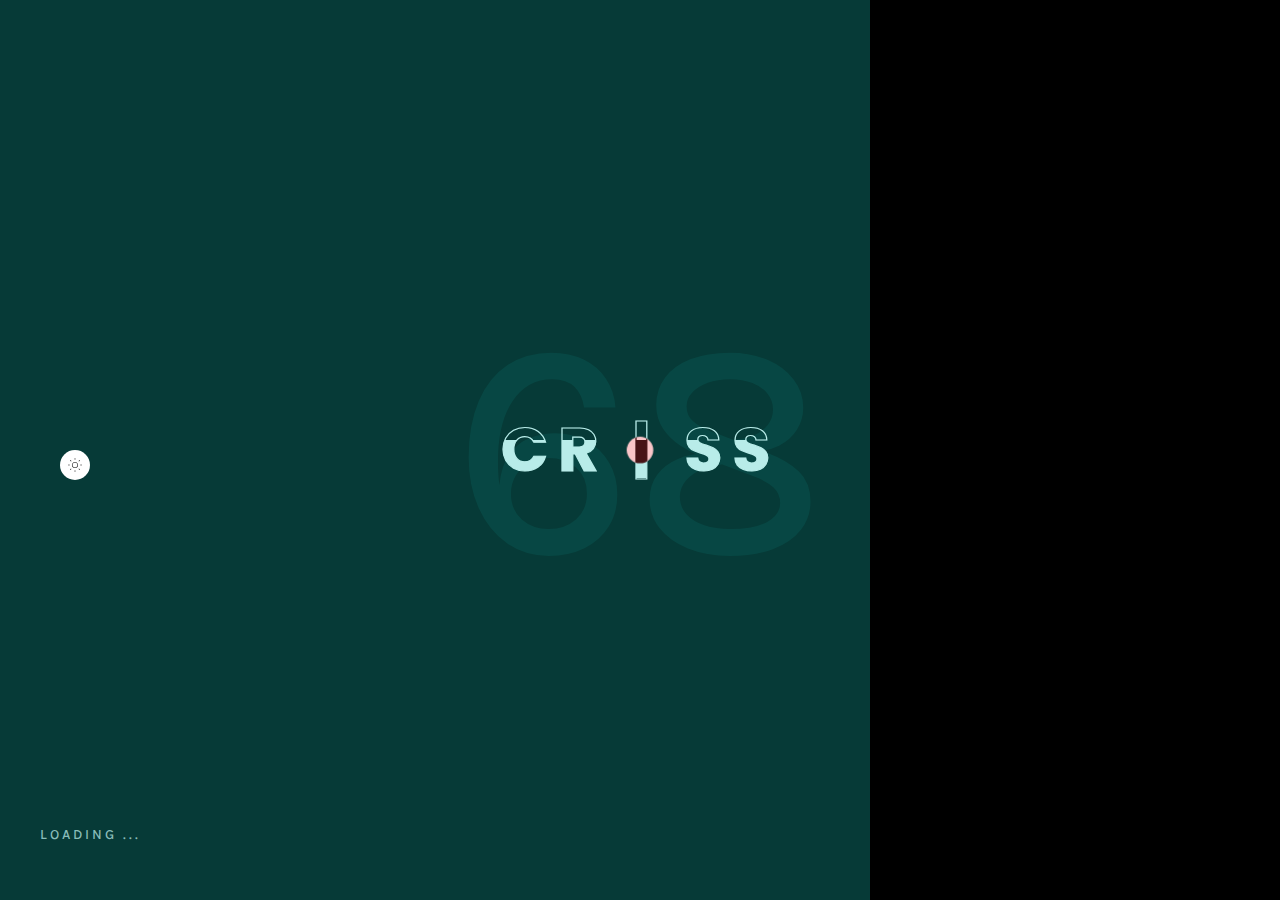
==== index.html @ e2c07a39 "Update index.html" ====
<!DOCTYPE html>
<html lang="en-US">

<head>
    <!-- Required meta tags -->
    <meta charset="utf-8" />
    <meta name="viewport" content="width=device-width, initial-scale=1, shrink-to-fit=no" />
    <meta name="descrption" content="Stagecast Script" />
    <meta name="keyword" content="" />

    <!--  Title -->
    <title>CR | Stagecast Script</title>

    <!-- Font Google -->
    <link rel="preload"
        href="https://fonts.googleapis.com/css2?family=Karla:wght@400;500&family=Poppins:wght@400;500;600;700&display=swap"
        as="style" onload="this.onload=null;this.rel='stylesheet'">
    <noscript>
        <link
            href="https://fonts.googleapis.com/css2?family=Karla:wght@400;500&family=Poppins:wght@400;500;600;700&display=swap"
            rel="stylesheet">
    </noscript>

    <link rel="preload" href="assets/img/services/layout.svg" as="image">

    <link rel="shortcut icon" href="assets/img/favicon.ico" type="image/x-icon" />
    <link rel="icon" href="assets/img/favicon.ico" type="image/x-icon" />

    <!-- custom styles (optional) -->
    <link href="assets/css/plugins.css" rel="stylesheet" />
    <link href="assets/css/style.css" rel="stylesheet" />
</head>

<!--classic-menu-->

<body class="v-dark dsn-effect-scroll dsn-cursor-effect dsn-ajax">


    <!-- ========== Loading Page ========== -->
    <div class="preloader">
        <span class="percent v-middle">0</span>
        <span class="loading-text text-uppercase">Loading ...</span>
        <div class="preloader-bar">
            <div class="preloader-progress"></div>
        </div>
        <h1 class="title v-middle">
            <span class="letter-stroke">CR | SS</span>
            <span class="text-fill">CR | SS</span>
        </h1>
    </div>
    <!-- ========== End Loading Page ========== -->


    <main class="main-root">

        <!-- ========== side box left ========== -->
        <div class="side-bar-full">
            <div class="side-box-left ">
                <div class="side-menu border-left border-right p-relative h-100 d-flex justify-content-center">
                    <div class="page-active">
                        <h2 class="text-uppercase">Home</h2>
                    </div>
                </div>
            </div>
            <div class="side-box-right text-stroke border-right text-uppercase">
                <div class="text-inner over-hidden">
                    <div class="text-stroke-box">
                        <div class="text-stroke-inner">stagecast script</div>
                    </div>
                </div>
            </div>
        </div>
        <!-- ========== End side box left ========== -->


        <div id="dsn-scrollbar">
            <div class=" inner-content">
                <div class="wrapper ">

                    <!-- ========== Service Section ========== -->
                    <section class="services dsn-container p-relative section-margin " data-dsn-title="Home">
                        <div class="section-title">
                            <span class="tag-heading p-10 mb-15 background-section heading-color">How to install</span>
                            <h2 class="heading-h2">Installation Instructions</h2>
                        </div>
                        <div class="d-grid grid-md-2 grid-lg-3 dsn-isotope grid" data-dsn-item=".service-item">
                            <div class="service-item">
                                <div class="service-item-inner background-section style-box">
                                    <div class="icon">
                                        <img src="assets/img/services/developing.svg" alt="">
                                    </div>
                                    <div class="content-box">
                                        <h4 class="title-block mt-20">Step 1</h4>
                                        <p class="description mt-20">Install <a class="steplink" target="_blank" href="https://chrome.google.com/webstore/detail/resource-override/pkoacgokdfckfpndoffpifphamojphii">Resource Override Extension</a></p>
                                    </div>
                                </div>
                            </div>
                            <div class="service-item">
                                <div class="service-item-inner background-section style-box">
                                    <div class="icon">
                                        <img src="assets/img/services/mobile.svg" alt="">
                                    </div>
                                    <div class="content-box">
                                        <h4 class="title-block mt-20">Step 2</h4>
                                        <p class="description mt-20">Download <a class="steplink" target="_blank" href="https://carriosko.github.io/Slovensko/ROrules.json">ROrules.json</a><br>
                                        - Right Click<br>
                                        - Save As...</p>
                                    </div>
                                </div>
                            </div>
                            <div class="service-item">
                                <div class="service-item-inner background-section style-box">
                                    <div class="icon">
                                        <img src="assets/img/services/business.svg" alt="">
                                    </div>
                                    <div class="content-box">
                                        <h4 class="title-block mt-20">Step 3</h4>
                                        <p class="description mt-20">Open <a class="steplink" target="_blank" href="chrome-extension://pkoacgokdfckfpndoffpifphamojphii/src/ui/devtoolstab.html">Resurce Override Menu</a><br>
        - Right click<br>
        - Copy link address<br>
        - Open new tab in browser<br>
        - Paste copied link and press Enter<br>
                                        </p>
                                    </div>
                                </div>
                            </div>
                            <div class="service-item">
                                <div class="service-item-inner background-section style-box">
                                    <div class="icon">
                                        <img src="assets/img/services/customize.svg" alt="">
                                    </div>
                                    <div class="content-box">
                                        <h4 class="title-block mt-20">Step 4</h4>
                                        <p class="description mt-20">On the Resource Override page click on Options, in the top right corner, then on Load Rules
                                        </p>
                                    </div>
                                </div>
                            </div>
                            <div class="service-item">
                                <div class="service-item-inner background-section style-box">
                                    <div class="icon">
                                        <img src="assets/img/services/development.svg" alt="">
                                    </div>
                                    <div class="content-box">
                                        <h4 class="title-block mt-20">Step 5</h4>
                                        <p class="description mt-20">Select the downloaded <a href="#">ROrules.json</a> file
                                        </p>
                                    </div>
                                </div>
                            </div>
                            <div class="service-item">
                                <div class="service-item-inner background-section style-box">
                                    <div class="icon">
                                        <img src="assets/img/services/creative.svg" alt="">
                                    </div>
                                    <div class="content-box">
                                        <h4 class="title-block mt-20">Step 6</h4>
                                        <p class="description mt-20">Refresh the <a class="steplink" target="_blank" href="https://join.stagecast.io/?code=4495">Quiz Page</a> and play the game. Script sets enough points for you to get the prize
                                        </p>
                                    </div>
                                </div>
                            </div>
                            <div class="service-item">
                                <div class="service-item-inner background-section style-box">
                                    <div class="icon">
                                        <img src="assets/img/services/developing.svg" alt="">
                                    </div>
                                    <div class="content-box">
                                        <h4 class="title-block mt-20">Step 7</h4>
                                        <p class="description mt-20">Check every gameday for updated ROrules file (step 2) and repeat steps 2-6
                                        </p>
                                    </div>
                                </div>
                            </div>
                            <div class="service-item">
                                <div class="service-item-inner background-section style-box">
                                    <div class="icon">
                                        <img src="assets/img/vision.svg" alt="">
                                    </div>
                                    <div class="content-box">
                                        <h4 class="title-block mt-20">Games</h4>
                                        <p class="description mt-20"><a class="steplink" href="./Leaderboard/index.html" target="_blank">Leaderboard</a><br>
                                            2024-05-01 Speed Quiz<br>
                                            2024-05-02 Memorize the Pattern<br>
                                            2024-05-03 Whack a Mole<br>
                                            2024-05-04 Speed Quiz<br>
                                            2024-05-05 Memorize the Pattern<br>
                                            2024-05-07 Whack a Mole<br>
                                            2024-05-08 Speed Quiz<br>
                                            2024-05-09 - Memorize the Pattern<br>
                                            2024-05-10 - Whack a Mole<br>
                                            2024-05-11 - Speed Quiz<br>
                                            2024-05-12 - Memorize the Pattern<br>
                                            2024-05-14 - Whack a Mole<br>
                                            2024-05-15 - Speed Quiz<br>
                                            2024-05-16 - Memorize the Pattern<br>
                                            2024-05-17 - Whack a Mole<br>
                                            2024-05-18 - Speed Quiz<br>
                                            2024-05-19 - Memorize the Pattern<br>
                                            <!--
                                            2023-10-10 Speed Quiz<br>
                                            2023-10-11 Memorize the Pattern<br>
                                            2023-10-12 Whack a Mole<br>
                                            2023-10-13 Speed Quiz<br>
                                            2023-10-14 Memorize the Pattern<br>
                                            2023-10-15 Speed Quiz<br>
                                            2023-10-19 Whack a Mole<br>
                                            2023-10-20 Speed Quiz<br>
                                            2023-10-23 Memorize the Pattern<br>
                                            2023-10-26 Speed Quiz<br>
                                            2023-11-03 Whack a Mole<br>
                                            2023-11-11 Whack a Mole<br>
                                            2023-11-19 Speed Quiz<br>
                                            --->
                                            <!--
                                            2023-05-03 Memorize the Pattern<br>
                                            2023-05-04 Whack a Mole<br>
                                            2023-05-05 Speed Quiz<br>
                                            2023-05-06 Memorize the Pattern<br>
                                            2023-05-08 Whack a Mole<br>
                                            2023-05-09 Speed Quiz<br>
                                            2023-05-10 Memorize the Pattern<br>
                                            2023-05-11 Whack a Mole<br>
                                            2023-05-12 Speed Quiz<br>
                                            2023-05-13 Memorize the Pattern<br>
                                            2023-05-14 Whack a Mole<br>
                                            2023-05-16 Speed Quiz<br>
                                            2023-05-19 Whack a Mole<br>
                                            2023-05-20 Speed Quiz<br>
                                            2023-05-21 Memorize the Pattern<br>
                                            2023-05-22 Speed Quiz<br>
                                            --->
                                            <!--
                                            2022-09-29 Speed Quiz
                                            2022-09-30 Simon Says<br>
                                            2022-10-01 Whack a Mole<br>
                                            2022-10-02 Simon Says<br>
                                            2022-10-03 Whack a Mole<br>
                                            2022-10-04 Speed Quiz<br>
                                            2022-10-07<br>
                                            2022-10-08<br>
                                            2022-10-09<br>
                                            2022-10-10<br>
                                            2022-10-13<br>
                                            2022-10-14 Speed Quiz<br>
                                            2022-10-15<br>
                                            2022-10-16<br>
                                            --->
                                        </p>
                                    </div>
                                </div>
                            </div>
                        </div>
                    </section>
                    <!-- ========== End Service Section ========== -->



                    <!-- ========== Footer ========== -->
                    <footer class="footer border-top background-section">
                        <div class="dsn-container">
                            <div class="d-grid grid-sm-2">
                                <div class="footer-item">
                                    <a href="" class="logo-footer m-auto">
                                        <img src="assets/img/logo.png" alt="" class="logo-dark cover-bg-img">
                                        <img src="assets/img/logo-dark.png" alt="" class="logo-light cover-bg-img">
                                    </a>
                                </div>
                            </div>

                            <div class="footer-bottom d-grid grid-md-2 border-top pt-30 mt-30">
                                <div class="footer-item order-md-2">
                                    <div class="nav-footer text-right">
                                        <ul>
                                            <li class="d-inline-block over-hidden">
                                                <a class="link-hover" data-dsn="parallax" href="#">Home</a>
                                            </li>
                                            <li class="d-inline-block over-hidden">
                                                <a class="link-hover" data-dsn="parallax" href="https://github.com/Carriosko/Slovensko">Contact</a>
                                            </li>
                                        </ul>
                                    </div>
                                </div>

                                <div class="footer-item">
                                    <div class="copyright">
                                        <div class="copright-text over-hidden">
                                            © 2023 <a class="link-hover" data-hover-text="CR" href="#" target="_blank">CR</a>
                                        </div>
                                    </div>
                                </div>
                            </div>
                        </div>
                    </footer>
                    <!-- ========== End Footer ========== -->
                </div>
            </div>

        </div>

    </main>


    <!-- ========== Cursor Page ========== -->
    <div class="cursor">

        <div class="cursor-helper">
            <span class="cursor-drag">Drag</span>
            <span class="cursor-view">View</span>
            <span class="cursor-open"><i class="fas fa-plus"></i></span>
            <span class="cursor-close">Close</span>
            <span class="cursor-play">play</span>
            <span class="cursor-next"><i class="fas fa-chevron-right"></i></span>
            <span class="cursor-prev"><i class="fas fa-chevron-left"></i></span>
        </div>

    </div>
    <!-- ========== End Cursor Page ========== -->



    <!-- ========== Light & Dark Options ========== -->
    <div class="day-night">
        <div class="night active" data-dsn-theme="dark">
            <svg width="48" height="48" viewBox="0 0 48 48">
                <rect x="12.3" y="23.5" width="2.6" height="1"></rect>
                <rect x="16.1" y="15.3" transform="matrix(0.7071 -0.7071 0.7071 0.7071 -6.8871 16.5732)" width="1"
                    height="2.6"></rect>
                <rect x="23.5" y="12.3" width="1" height="2.6"></rect>
                <rect x="30.1" y="16.1" transform="matrix(0.7071 -0.7071 0.7071 0.7071 -2.5145 27.0538)" width="2.6"
                    height="1"></rect>
                <rect x="33.1" y="23.5" width="2.6" height="1"></rect>
                <rect x="30.9" y="30.1" transform="matrix(0.7071 -0.7071 0.7071 0.7071 -12.9952 31.4264)" width="1"
                    height="2.6"></rect>
                <rect x="23.5" y="33.1" width="1" height="2.6"></rect>
                <rect x="15.3" y="30.9" transform="matrix(0.7071 -0.7071 0.7071 0.7071 -17.3677 20.9457)" width="2.6"
                    height="1"></rect>
                <path
                    d="M24,18.7c-2.9,0-5.3,2.4-5.3,5.3s2.4,5.3,5.3,5.3s5.3-2.4,5.3-5.3S26.9,18.7,24,18.7z M24,28.3c-2.4,0-4.3-1.9-4.3-4.3s1.9-4.3,4.3-4.3s4.3,1.9,4.3,4.3S26.4,28.3,24,28.3z">
                </path>
            </svg>
        </div>
        <div class="moon" data-dsn-theme="night">
            <svg width="48" height="48" viewBox="0 0 48 48">
                <path
                    d="M24,33.9c-5.4,0-9.9-4.4-9.9-9.9c0-4.3,2.7-8,6.8-9.4l0.8-0.3l-0.1,0.9c-0.2,0.6-0.2,1.3-0.2,1.9c0,5.2,4.3,9.5,9.5,9.5c0.6,0,1.3-0.1,1.9-0.2l0.8-0.2L33.3,27C32,31.1,28.3,33.9,24,33.9z M20.4,15.9c-3.2,1.4-5.3,4.5-5.3,8.1c0,4.9,4,8.9,8.9,8.9c3.6,0,6.7-2.1,8.1-5.3c-0.4,0-0.8,0.1-1.3,0.1c-5.8,0-10.5-4.7-10.5-10.5C20.4,16.7,20.4,16.3,20.4,15.9z">
                </path>
            </svg>
        </div>
    </div>
    <!-- ========== End Light & Dark Options ========== -->

    <!-- ========== Scroll Right Page To Top Page ========== -->
    <div class="scroll-to-top">
        <img src="assets/img/scroll_top.svg" alt="">
        <div class="box-number v-middle">
            <span>0%</span>
        </div>
    </div>
    <!-- ========== End Scroll Right Page To Top Page ========== -->

    <!-- ========== paginate-right-page ========== -->
    <div class="dsn-paginate-right-page"></div>

    <!-- Optional JavaScript -->
    <script src="assets/js/jquery-3.1.1.min.js"></script>
    <script src="assets/js/plugins.min.js"></script>
    <script src="assets/js/dsn-grid.min.js"></script>
    <script src="assets/js/custom.js"></script>

</body>

</html>
---- assets/css/plugins.css ----
/*-----------------------------------------------------------------------------------

	Template Name: 
	Template URI: 
	Description: 
	Author: design_grid
	Author URI:
	Version: 1.0

-----------------------------------------------------------------------------------*/

/* ----------------------------------------------------------------
			[ All Css Plugins & Helper Classes File ]
-----------------------------------------------------------------*/

/* == bootstrap == */
@import url("plugins/bootstrap-grid.min.css");

/* == fontawesome == */
@import url("plugins/fontawesome-all.min.css");


/* == Swiper == */
@import url("plugins/swiper.min.css");


/* == justifiedGallery == */
@import url("plugins/justifiedGallery.min.css");

/* == magnific popup == */
@import url("plugins/magnific-popup.min.css");

/* == magnific popup == */
@import url("plugins/youtubepopup.min.css");

/* == Helper Class == */
@import url("global.min.css");

/* == twentytwenty == */
@import url("plugins/twentytwenty.min.css");

@import url("plugins/jquery.animatedheadline.css");
---- assets/css/style.css ----
@charset "UTF-8";
/*-----------------------------------------------------------

  Template Name: Grida - Ajax Portfolio Showcase HTML Template
  Template URI: http://theme.dsngrid.com/grida
  Description: Grida Ajax Portfolio Showcase HTML Template
  Author: design_grid
  Author URI: https://themeforest.net/user/design_grid
  Version: 1.0.0

-------------------------------------------------------------*/
/*-----------------------------------------------------------

    1.  Variables
    2.  Mixins
      - Mixins Master
      - Utilities
    3.  Normalize
    4.  Helpers
    5. Typography
      - Copy
	  - Headings
	6. Core
    7. Navigation
      - Links
      - Menus
	  - Next & Previous
    8. Content
      - pages
      - Comments
      - Archives
      - Footer
    9.Forms
      - Button
      - Fields
    10.Blocks
    11.Media
      - captions
    12.Version Light

-------------------------------------------------------------*/
:root, :root .v-light, :root .v-light-head {
  --bg-color: #fff;
  --assistant-color: #f1f1f1;
  --theme-color: #14bfb5;
  --font-color: #0009;
  --heading-color: #000;
  --border-color: #cccccc;
  --smooth-color: #141414;
  --reverse-color: #141414;
  --reverse-heading-color: #fff;
}

:root .v-dark, :root .v-dark-head {
  --bg-color: #000;
  --assistant-color: #080808;
  --theme-color: #14bfb5;
  --font-color: #bbb;
  --heading-color: #fff;
  --border-color: #ffffff14;
  --smooth-color: #f9f9f9;
  --reverse-color: #f9f9f9;
  --reverse-heading-color: #000;
}

@media only screen and (max-width: 991px) {
  .v-dark-head-mobile {
    --bg-color: #000;
    --assistant-color: #101010;
    --theme-color: #14bfb5;
    --font-color: #bbb;
    --heading-color: #fff;
    --border-color: rgba(255, 255, 255, 0.07);
    --smooth-color: #f9f9f9;
    --reverse-color: #f9f9f9;
    --reverse-heading-color: #000;
    color: var(--font-color);
  }
}
:root {
  --body-font: "Karla", sans-serif;
  --heading-font: "Poppins", sans-serif;
  --font-code: Menlo, monaco, Consolas, Lucida Console, monospace;
  --font-pre: "Courier 10 Pitch", Courier, monospace;
  --mod-color: #fff;
  --font-size-base: 16px;
  --font-size-h1: 40px;
  --font-size-h2: 35px;
  --font-size-h3: 30px;
  --font-size-h4: 25px;
  --font-size-h5: 22px;
  --font-size-h6: 16px;
  --menu-size: 12px;
  --line-height-base: 1.4;
  --line-height-content: 1.6;
  --font-weight-heading: 700;
  --font-weight-body: 500;
  --margin-padding: 120px;
  --margin-padding-mobile: 80px;
  --box-padding: 80px;
  --box-padding-mobile: 50px;
  --smooth-width: 4px;
  --s-box-left-social: 150px;
  --s-box-left-menu: 100px;
  --s-box-left: calc(var(--s-box-left-social) + var(--s-box-left-menu));
  --s-box-right: 150px;
  --s-box-full: calc(var(--s-box-left-social) + var(--s-box-left-menu) + var(--s-box-right));
}

/* -------------------------------------------------------
                   Core
-------------------------------------------------------- */
html {
  font-size: var(--font-size-base);
}

body {
  background-color: var(--bg-color);
  color: var(--font-color);
  line-height: var(--line-height-base);
  font-family: var(--body-font);
  font-weight: var(--font-weight-body);
  margin: 0;
  text-rendering: optimizeLegibility;
  transition: 100ms;
  transition-property: background-color, color;
}

body, .main-root {
  background-color: var(--bg-color);
  color: var(--font-color);
}

.wrapper {
  position: relative;
  background-color: var(--bg-color);
}

.main-root > .side-bar-full {
  display: none;
  pointer-events: none;
}
body:not(.v-dark) .main-root > .side-bar-full {
  background-color: #FFFFFF30;
}
@media only screen and (min-width: 992px) {
  body .main-root > .side-bar-full {
    position: fixed;
    width: var(--s-box-full);
    height: 100vh;
    left: 0;
    top: 0;
    display: inherit;
    z-index: 10;
  }
  body .main-root > .side-bar-full > * {
    position: absolute;
    height: 100%;
  }
  body .main-root > .side-bar-full .side-box-left {
    width: var(--s-box-left);
    z-index: 1;
  }
  body .main-root > .side-bar-full .side-box-left .side-menu {
    width: var(--s-box-left-menu);
    margin-left: var(--s-box-left-social);
    text-align: center;
  }
  body .main-root > .side-bar-full .side-box-right {
    position: relative;
    width: var(--s-box-right);
    left: var(--s-box-left);
    z-index: 2;
  }
  body .main-root > .side-bar-full .page-active {
    padding-top: 22px;
    height: auto;
    justify-self: center;
  }
  body .main-root > .side-bar-full .page-active h2 {
    writing-mode: vertical-lr;
    transform: rotate(180deg);
    letter-spacing: 5px;
    font-size: var(--font-size-base);
  }
}

@media only screen and (min-width: 992px) {
  body .inner-content {
    width: calc(100% - var(--s-box-full));
    margin-left: auto;
  }
}

.text-stroke-box {
  display: none;
}
@media only screen and (min-width: 992px) {
  body .text-stroke-box {
    position: absolute;
    top: 0;
    height: 100%;
    overflow: hidden;
    width: var(--s-box-right);
    left: calc(var(--s-box-right) * -1);
    white-space: nowrap;
    display: inherit;
  }
}
.text-stroke-box .text-stroke-inner {
  font-size: 100px;
  writing-mode: vertical-lr;
  transform: rotate(180deg);
  pointer-events: none;
  opacity: 0.25;
  will-change: transform;
}
.text-stroke-box .text-stroke-inner.dsn-animate {
  transform: translateY(-100%) rotate(180deg);
  animation: marquee 100s linear infinite;
}
@media only screen and (min-width: 992px) {
  body .side-box-right .text-stroke-box {
    left: 0;
  }
}

.full-bg {
  width: 100%;
  height: 100%;
  left: 0;
  top: 0;
  background-image: url(../img/page-next.svg);
  background-repeat: no-repeat;
  background-position: 150% 0;
}

.border-before {
  border-left: 2px solid var(--heading-color);
  padding-left: 20px;
}

@media only screen and (min-width: 768px) {
  .padding-block {
    padding-top: var(--box-padding);
    padding-bottom: var(--box-padding);
  }
}
@media only screen and (max-width: 767px) {
  .padding-block {
    padding-top: var(--box-padding-mobile);
    padding-bottom: var(--box-padding-mobile);
  }
}

@media only screen and (min-width: 992px) {
  .has-box-mod {
    padding-right: 25px;
    padding-left: 25px;
    display: inline-block;
    line-height: 1.1;
  }
}
.has-box-mod .title,
.has-box-mod .title-block,
.has-box-mod .heading-h2 {
  line-height: 1.1;
}
.has-box-mod.move-circle {
  transform: none !important;
}
.has-box-mod.move-circle .icon-circle {
  top: auto;
  bottom: 0;
  height: 70%;
  mix-blend-mode: exclusion;
  background-color: var(--mod-color);
  z-index: 1;
  transition: width 1s cubic-bezier(0.68, -0.55, 0.265, 1.55);
}
.dsn-ajax-effect .has-box-mod.move-circle .icon-circle {
  width: 0;
}

.ah-words-wrapper b {
  font-weight: inherit;
}

.shap-linear {
  position: relative;
  background: repeating-linear-gradient(45deg, var(--border-color), var(--border-color) 1px, var(--bg-color) 2px, var(--bg-color) 10px);
  height: 40px;
}
@media only screen and (max-width: 991px) {
  .shap-linear {
    display: none;
  }
}

.circle-top {
  top: -10vw;
  right: 50px;
  width: 30vw;
  height: 30vw;
  z-index: -1;
  pointer-events: none;
}
.circle-top, .circle-top:after {
  position: absolute;
  border: 1px solid var(--border-color);
  border-radius: 50%;
}
.circle-top:after {
  content: "";
  top: 50%;
  left: 50%;
  width: 15vw;
  height: 15vw;
  transform: translate(-50%, -50%);
}

.inner-content:after, .inner-content:before {
  content: "";
  display: block;
  height: 0.1px;
}

@media only screen and (min-width: 992px) {
  body .full-width .dsn-container {
    padding-left: calc(var(--s-box-full) + 50px);
  }
}

@keyframes marquee {
  0% {
    transform: translateY(-100%) rotate(180deg);
  }
  100% {
    transform: translateY(10%) rotate(180deg);
  }
}
.p-fixed.has-parallax-header {
  left: 0;
  top: 0;
  right: 0;
  bottom: 0;
}

.left-bar {
  width: var(--s-box-full);
  left: 0;
}
@media only screen and (max-width: 991px) {
  .left-bar {
    display: none;
  }
}

@media only screen and (min-width: 992px) {
  .dsn-isotope.grid.d-grid.grid-lg-3 > *:nth-of-type(2) {
    margin-top: 50px;
  }
  .dsn-isotope.grid.d-grid.grid-lg-3 > *:nth-of-type(3) {
    margin-top: 110px;
  }
  .dsn-isotope.grid.d-grid.grid-lg-2 > *:nth-of-type(2) {
    margin-top: 80px;
  }
}
@media only screen and (min-width: 768px) {
  .dsn-isotope.grid.d-grid.grid-md-3 > *:nth-of-type(2) {
    margin-top: 50px;
  }
  .dsn-isotope.grid.d-grid.grid-md-3 > *:nth-of-type(3) {
    margin-top: 110px;
  }
  .dsn-isotope.grid.d-grid.grid-md-2 > *:nth-of-type(2) {
    margin-top: 80px;
  }
}

.dsn-paginate-right-page {
  position: fixed;
  right: 20px;
  mix-blend-mode: exclusion;
  z-index: 100;
}
.dsn-paginate-right-page,
.dsn-paginate-right-page .dsn-link-paginate:before {
  top: 50%;
  transform: translateY(-50%);
}
.dsn-paginate-right-page .dsn-link-paginate {
  position: relative;
  cursor: pointer;
  padding-right: 20px;
  display: flex;
  font-size: 13px;
  letter-spacing: 2px;
  height: 20px;
  line-height: 20px;
  margin-top: 5px;
}
.dsn-paginate-right-page .dsn-link-paginate .whitespace {
  display: none;
}
.dsn-paginate-right-page .dsn-link-paginate .dsn-word-wrapper {
  width: 0;
  height: 0;
}
.dsn-paginate-right-page .dsn-link-paginate .dsn-word-wrapper:not(.whitespace):not(:last-of-type) {
  margin-right: 5px;
}
.dsn-paginate-right-page .dsn-link-paginate:before {
  content: "";
  position: absolute;
  width: 10px;
  height: 10px;
  right: 0;
  background-color: #fff;
  z-index: -1;
  border-radius: 50%;
}
.dsn-paginate-right-page .dsn-link-paginate .dsn-word-wrapper {
  overflow: hidden;
  will-change: transform;
}
.dsn-paginate-right-page .dsn-link-paginate .dsn-chars-wrapper {
  opacity: 0;
  visibility: hidden;
  will-change: transform;
  transform: translateY(50%) rotate(15deg) scale(0.8);
  transform-origin: top left;
  transition: transform 0.4s cubic-bezier(0.68, -0.55, 0.265, 1.55), opacity 0.3s cubic-bezier(0.68, -0.55, 0.265, 1.55), visibility 0.3s;
  transition-delay: calc(30ms * var(--char-dsn-index) + 1ms);
}
.dsn-paginate-right-page .dsn-link-paginate:hover .dsn-word-wrapper {
  width: auto;
  height: auto;
}
.dsn-paginate-right-page .dsn-link-paginate:hover .dsn-chars-wrapper {
  opacity: 1;
  visibility: visible;
  transform: translateY(0) rotate(0deg) scale(1);
}

.dsn-stories.dsn-stories-model {
  position: fixed;
  width: calc(100% - var(--s-box-full));
  background-color: var(--assistant-color);
  border-top: 2px solid var(--theme-color);
  transform: translateY(100%);
  opacity: 0;
  visibility: hidden;
  overflow: hidden;
  bottom: 0;
  right: 0;
  display: flex;
  transition: 1s cubic-bezier(0.77, 0, 0.175, 1);
}
.dsn-stories.dsn-stories-model,
.dsn-stories.dsn-stories-model .dsn-stories-gallery {
  height: 150px;
}
.dsn-stories.dsn-stories-model .dsn-stories-gallery {
  width: 100px;
}
.dsn-stories.dsn-stories-model .dsn-stories-gallery a:not(:first-of-type) {
  pointer-events: none;
  z-index: -1;
}
.dsn-stories.dsn-stories-model .dsn-stories-gallery a {
  position: absolute;
  top: 0;
  left: 0;
  width: 100%;
  height: 100%;
  padding-left: 15px;
  padding-bottom: 15px;
  padding-top: 15px;
}
.dsn-stories.dsn-stories-model .dsn-stories-gallery a,
.dsn-stories.dsn-stories-model .dsn-stories-gallery a img {
  border-radius: 7px;
}
.dsn-stories.dsn-stories-model .dsn-stories-gallery:hover .heading-h2 .dsn-chars-wrapper, .dsn-stories.dsn-stories-model .dsn-stories-gallery:hover .title-block .dsn-chars-wrapper, .dsn-stories.dsn-stories-model .dsn-stories-gallery:hover .sm-title-block .dsn-chars-wrapper, .dsn-stories.dsn-stories-model .dsn-stories-gallery.dsn-active .heading-h2 .dsn-chars-wrapper, .dsn-stories.dsn-stories-model .dsn-stories-gallery.dsn-active .title-block .dsn-chars-wrapper, .dsn-stories.dsn-stories-model .dsn-stories-gallery.dsn-active .sm-title-block .dsn-chars-wrapper {
  opacity: 1;
  visibility: visible;
  transform: translateY(0) rotate(0deg) scale(1);
}
.dsn-stories.dsn-stories-model .heading-h2, .dsn-stories.dsn-stories-model .title-block, .dsn-stories.dsn-stories-model .sm-title-block {
  position: absolute;
  right: 100px;
  top: 50%;
  transform: translateY(-50%);
  line-height: 1;
}
.dsn-stories.dsn-stories-model .heading-h2 .dsn-word-wrapper, .dsn-stories.dsn-stories-model .title-block .dsn-word-wrapper, .dsn-stories.dsn-stories-model .sm-title-block .dsn-word-wrapper {
  overflow: hidden;
  will-change: transform;
}
.dsn-stories.dsn-stories-model .heading-h2 .dsn-chars-wrapper, .dsn-stories.dsn-stories-model .title-block .dsn-chars-wrapper, .dsn-stories.dsn-stories-model .sm-title-block .dsn-chars-wrapper {
  opacity: 0;
  visibility: hidden;
  will-change: transform;
  transform: translateY(50%) rotate(15deg) scale(0.8);
  transform-origin: top left;
  transition: transform 0.4s cubic-bezier(0.68, -0.55, 0.265, 1.55), opacity 0.3s cubic-bezier(0.68, -0.55, 0.265, 1.55), visibility 0.3s;
  transition-delay: calc(30ms * var(--char-dsn-index) + 1ms);
}
.dsn-stories.dsn-stories-model .close-story {
  position: fixed;
  width: 100%;
  height: 100%;
  top: 0;
  left: 0;
  cursor: pointer;
  background-color: var(--bg-color);
  opacity: 0.1;
}

.dsn-stories.gallery-portfolio .dsn-stories-gallery a {
  position: absolute;
  width: 100%;
  height: 100%;
  z-index: -1;
}
.dsn-stories.gallery-portfolio .dsn-stories-gallery a:first-of-type {
  z-index: 1;
}
.dsn-stories.gallery-portfolio .dsn-stories-gallery:hover .sm-title-block .dsn-chars-wrapper, .dsn-stories.gallery-portfolio .dsn-stories-gallery:hover .title-block .dsn-chars-wrapper, .dsn-stories.gallery-portfolio .dsn-stories-gallery.dsn-active .sm-title-block .dsn-chars-wrapper, .dsn-stories.gallery-portfolio .dsn-stories-gallery.dsn-active .title-block .dsn-chars-wrapper {
  opacity: 1;
  visibility: visible;
  transform: translateY(0) rotate(0deg) scale(1);
}
.dsn-stories.gallery-portfolio .dsn-stories-gallery:hover .sm-title-block .icon-circle, .dsn-stories.gallery-portfolio .dsn-stories-gallery:hover .title-block .icon-circle, .dsn-stories.gallery-portfolio .dsn-stories-gallery.dsn-active .sm-title-block .icon-circle, .dsn-stories.gallery-portfolio .dsn-stories-gallery.dsn-active .title-block .icon-circle {
  width: 100%;
}
.dsn-stories.gallery-portfolio .sm-title-block, .dsn-stories.gallery-portfolio .title-block {
  position: absolute;
  bottom: 30px;
  left: 10px;
  z-index: 2;
}
.dsn-stories.gallery-portfolio .sm-title-block .dsn-word-wrapper, .dsn-stories.gallery-portfolio .title-block .dsn-word-wrapper {
  overflow: hidden;
  will-change: transform;
}
.dsn-stories.gallery-portfolio .sm-title-block .dsn-chars-wrapper, .dsn-stories.gallery-portfolio .title-block .dsn-chars-wrapper {
  opacity: 0;
  visibility: hidden;
  will-change: transform;
  transform: translateY(50%) rotate(15deg) scale(0.8);
  transform-origin: top left;
  transition: transform 0.4s cubic-bezier(0.68, -0.55, 0.265, 1.55), opacity 0.3s cubic-bezier(0.68, -0.55, 0.265, 1.55), visibility 0.3s;
  transition-delay: calc(30ms * var(--char-dsn-index) + 1ms);
}
.dsn-stories.gallery-portfolio .sm-title-block .icon-circle, .dsn-stories.gallery-portfolio .title-block .icon-circle {
  width: 0;
  transition: width 1s;
}

.stories-btn {
  position: fixed;
  bottom: 35px;
  right: 20px;
  z-index: 12;
  mix-blend-mode: exclusion;
  color: #fff;
  transform: rotate(90deg);
  transform-origin: 100% 50%;
  transition: 1s cubic-bezier(0.77, 0, 0.175, 1) 0.3s;
  cursor: pointer;
}
@media only screen and (max-width: 575px) {
  .stories-btn {
    display: none;
  }
}
.stories-btn:after {
  content: "";
  position: absolute;
  right: -15px;
  top: 10px;
  width: 8px;
  height: 8px;
  border-radius: 50%;
  border: 2px solid #fff;
}

.dsn-show-stories .dsn-stories {
  opacity: 1;
  visibility: visible;
  transform: none;
}
@media only screen and (max-width: 991px) {
  .dsn-show-stories .dsn-stories {
    width: 100%;
  }
}
@media only screen and (max-width: 575px) {
  .dsn-show-stories .dsn-stories {
    display: none;
  }
}
.dsn-show-stories .stories-btn {
  transform: none;
  right: 35px;
}

.projects-list.work-hover .work-item .box-content {
  position: absolute;
  bottom: 15px;
  z-index: 1;
}
.projects-list.work-hover .work-item .box-content .sec-title .dsn-word-wrapper {
  overflow: hidden;
  will-change: transform;
}
.projects-list.work-hover .work-item .box-content .sec-title .dsn-chars-wrapper {
  opacity: 0;
  visibility: hidden;
  will-change: transform;
  transform: translateY(50%) rotate(15deg) scale(0.8);
  transform-origin: top left;
  transition: transform 0.4s cubic-bezier(0.68, -0.55, 0.265, 1.55), opacity 0.3s cubic-bezier(0.68, -0.55, 0.265, 1.55), visibility 0.3s;
  transition-delay: calc(30ms * var(--char-dsn-index) + 1ms);
}
.projects-list.work-hover .work-item .box-content .sec-title .icon-circle {
  width: 0;
  transition: width 0.5s;
}
.projects-list.work-hover .work-item:hover .sec-title .dsn-chars-wrapper {
  opacity: 1;
  visibility: visible;
  transform: translateY(0) rotate(0deg) scale(1);
}
.projects-list.work-hover .work-item:hover .sec-title .icon-circle {
  width: 100%;
}

.day-night {
  position: fixed;
  z-index: 99999;
  top: 50%;
  left: calc(var(--s-box-left-social) / 2 );
  width: 30px;
  height: 30px;
  cursor: pointer;
  transform: translateX(-50%);
}
.admin-bar .day-night {
  top: 74px;
}
@media screen and (min-width: 783px) {
  .admin-bar .day-night {
    top: 60px;
  }
}
@media only screen and (max-width: 991px) {
  .day-night {
    top: 30px;
    left: 200px;
  }
}
@media only screen and (max-width: 767px) {
  .day-night {
    top: 50px;
    left: 150px;
    display: none;
  }
}
.day-night .night,
.day-night .moon {
  position: absolute;
  top: 0;
  right: 0;
  bottom: 0;
  left: 0;
  width: 100%;
  height: 100%;
  pointer-events: none;
  transition: opacity 0.8s;
  border-radius: 100%;
  opacity: 0;
}
.day-night .night svg,
.day-night .moon svg {
  width: 100%;
  height: 100%;
}
.day-night .night {
  border: 1px solid rgba(255, 255, 255, 0.18);
  background-color: #fff;
  opacity: 1;
}
.day-night .night svg {
  fill: #000;
  width: 100%;
  height: 100%;
}
.day-night .moon {
  border: 1px solid rgba(255, 255, 255, 0.18);
  background-color: #000;
  opacity: 0;
}
.day-night .moon svg {
  transform: rotate(270deg);
  fill: #f0f0f0;
}
.v-light .day-night .night {
  opacity: 0;
}
.v-light .day-night .moon {
  opacity: 1;
}

input::placeholder,
textarea::placeholder,
.form-control::placeholder,
.form-box input::placeholder,
.form-box textarea::placeholder {
  color: var(--heading-color);
}

input[type=search]::-webkit-search-decoration {
  display: none;
}

.link-custom,
input[type=submit] {
  position: relative;
  padding: 12px 30px;
  letter-spacing: 2px;
  font-size: 14px;
  font-weight: 600;
  text-transform: uppercase;
  border: solid 1px var(--border-color);
  z-index: 2;
  cursor: pointer;
}
.link-custom.border-radius,
input[type=submit].border-radius {
  border-radius: 30px;
}
.link-custom.border-radius::before,
input[type=submit].border-radius::before {
  display: none;
}
.link-custom:not(.background-reverse),
input[type=submit]:not(.background-reverse) {
  color: var(--heading-color);
}
.link-custom:before,
input[type=submit]:before {
  content: "";
  position: absolute;
  width: 100%;
  height: 100%;
  left: 6px;
  top: 6px;
  transition: all 0.3s ease;
  border: solid 1px var(--border-color);
  z-index: -1;
}
.link-custom:hover::before,
input[type=submit]:hover::before {
  left: 0;
  top: 0;
}

.play-btn {
  width: 100px;
  height: 100px;
  line-height: 100px;
  border-radius: 50%;
  margin: auto;
  text-align: center;
  font-weight: 600;
}
@media only screen and (max-width: 767px) {
  .play-btn {
    width: 70px;
    height: 70px;
    line-height: 70px;
  }
}

.move-circle {
  position: relative;
}
@media only screen and (min-width: 992px) {
  .move-circle {
    background-color: transparent;
  }
}
.move-circle .icon-circle {
  position: absolute;
  left: 0;
  top: 0;
  width: 100%;
  height: 100%;
  border-radius: inherit;
  z-index: -1;
}
.move-circle.background-main .icon-circle {
  background-color: var(--bg-color);
}
.move-circle.background-section .icon-circle {
  background-color: var(--assistant-color);
}
.move-circle.background-theme .icon-circle {
  background-color: var(--theme-color);
}
.move-circle.border-circle {
  border: 1px solid var(--heading-color);
}

.btn-arrow {
  color: var(--heading-color);
  padding-bottom: 10px;
  border-bottom: 1px solid var(--border-color);
  font-size: 14px;
  letter-spacing: 2px;
  text-transform: uppercase;
  transition: padding 450ms ease-in-out;
}
.btn-arrow svg path {
  fill: var(--heading-color);
}
.btn-arrow:hover {
  padding-left: 10px;
  padding-right: 10px;
}

/*--------------------------------------------------------------
## Links
--------------------------------------------------------------*/
a {
  outline: 0;
  outline-style: none;
}
a:hover, a:active {
  outline: 0;
  text-decoration: none;
}

/*--------------------------------------------------------------
## Menus
--------------------------------------------------------------*/
.font-heading {
  font-family: var(--heading-font);
}

.text-transform-upper {
  text-transform: uppercase;
}

.site-header {
  position: fixed;
  top: 0;
  width: 100%;
  padding-top: 22px;
  padding-bottom: 22px;
  z-index: 10;
  pointer-events: none;
  transition-property: background-color, padding-top, padding-bottom, transform;
  transition-duration: 0.5s;
}
.site-header a {
  color: inherit;
}
.site-header .main-logo {
  color: var(--heading-color);
}
.site-header .main-logo .light-logo {
  display: inherit;
}
.site-header .main-logo .dark-logo {
  display: none;
}
body:not(.v-dark) .site-header .main-logo .light-logo {
  display: none;
}
body:not(.v-dark) .site-header .main-logo .dark-logo {
  display: inherit;
}
.admin-bar .site-header {
  top: 46px;
}
@media screen and (min-width: 783px) {
  .admin-bar .site-header {
    top: 32px;
  }
}
.site-header .menu-cover-title {
  position: absolute;
  top: 50%;
  left: -12px;
  font-size: 20vw;
  font-weight: 600;
  line-height: 1.15;
  transform: translateY(-50%);
  opacity: 0.05;
}
@media only screen and (max-width: 991px) {
  .site-header .menu-cover-title {
    left: 50%;
    transform: translate(-50%, -50%);
  }
}
.site-header .inner-header .main-logo {
  width: 96px;
  pointer-events: all;
}
.site-header .inner-header .main-logo img {
  height: auto;
}
.site-header .main-navigation {
  pointer-events: all;
}
.site-header .menu-icon {
  position: relative;
  top: -5px;
  cursor: pointer;
  pointer-events: all;
}
.site-header .menu-icon .icon-m .menu-icon-line {
  background-color: var(--theme-color);
  width: 23px;
  height: 2px;
  transition: transform 0.2s ease-Out;
}
.site-header .menu-icon .icon-m .menu-icon-line.icon-top {
  width: 5px;
}
.site-header .menu-icon .icon-m .menu-icon-line.icon-center {
  width: 14px;
}
.site-header .menu-icon .icon-m .menu-icon-line.icon-bottom {
  margin-top: 5px;
}
.site-header .menu-icon .icon-m .icon-circle {
  position: absolute;
  top: -5px;
  left: -8px;
  width: 46px;
  height: 46px;
  border: 1px solid rgba(255, 255, 255, 0.1);
  border-radius: 50%;
  display: none;
}
.site-header .menu-icon .icon-m:hover .icon-circle {
  display: inherit;
}
.site-header .menu-icon .text-menu {
  top: -4px;
  width: 45px;
  color: var(--heading-color);
  opacity: 0.9;
  font-size: 13px;
  font-weight: 600;
}
.site-header .menu-icon .text-menu > div {
  left: 0;
  top: 0;
}
.site-header .menu-icon .text-menu .text-button .dsn-word-wrapper {
  overflow: hidden;
  will-change: transform;
}
.site-header .menu-icon .text-menu .text-button .dsn-chars-wrapper {
  opacity: 0;
  visibility: hidden;
  will-change: transform;
  transform: translateY(50%) rotate(15deg) scale(0.8);
  transform-origin: top left;
  transition: transform 0.4s cubic-bezier(0.3, 0, 0.7, 1), opacity 0.3s cubic-bezier(0.3, 0, 0.7, 1), visibility 0.3s;
  transition-delay: calc(30ms * var(--char-dsn-index) + 1ms);
}
.site-header .menu-icon .text-menu .text-button .dsn-chars-wrapper {
  opacity: 1;
  visibility: visible;
  transform: translateY(0) rotate(0deg) scale(1);
}
.site-header .menu-icon .text-menu .text-open .dsn-word-wrapper,
.site-header .menu-icon .text-menu .text-close .dsn-word-wrapper {
  overflow: hidden;
  will-change: transform;
}
.site-header .menu-icon .text-menu .text-open .dsn-chars-wrapper,
.site-header .menu-icon .text-menu .text-close .dsn-chars-wrapper {
  opacity: 0;
  visibility: hidden;
  will-change: transform;
  transform: translateY(50%) rotate(15deg) scale(0.8);
  transform-origin: top left;
  transition: transform 0.4s cubic-bezier(0.3, 0, 0.7, 1), opacity 0.3s cubic-bezier(0.3, 0, 0.7, 1), visibility 0.3s;
  transition-delay: calc(30ms * var(--char-dsn-index) + 1ms);
}
.site-header .menu-icon.nav-active .text-menu {
  width: 50px;
}
.site-header .menu-icon:hover .icon-m .icon-top,
.site-header .menu-icon:hover .icon-m .icon-center {
  transform: translateY(6px);
}
.site-header .menu-icon:hover .icon-m .icon-bottom {
  transform: translateY(-5px);
}
.site-header .menu-icon:hover .text-menu .text-button .dsn-word-wrapper {
  overflow: hidden;
  will-change: transform;
}
.site-header .menu-icon:hover .text-menu .text-button .dsn-chars-wrapper {
  opacity: 0;
  visibility: hidden;
  will-change: transform;
  transform: translateY(50%) rotate(15deg) scale(0.8);
  transform-origin: top left;
  transition: transform 0.4s cubic-bezier(0.3, 0, 0.7, 1), opacity 0.3s cubic-bezier(0.3, 0, 0.7, 1), visibility 0.3s;
  transition-delay: calc(30ms * var(--char-dsn-index) + 1ms);
}
.site-header .menu-icon:hover:not(.nav-active) .text-menu .text-open .dsn-chars-wrapper {
  opacity: 1;
  visibility: visible;
  transform: translateY(0) rotate(0deg) scale(1);
}
.site-header .menu-icon:hover.nav-active .text-menu .text-close .dsn-chars-wrapper {
  opacity: 1;
  visibility: visible;
  transform: translateY(0) rotate(0deg) scale(1);
}
.site-header .container-content {
  width: 30%;
  opacity: 0;
  visibility: hidden;
}
@media only screen and (max-width: 991px) {
  .site-header .container-content {
    display: none;
  }
}
.site-header .container-content .nav-content:not(:first-of-type) {
  margin-top: 30px;
}
.site-header .container-content .nav-content p {
  color: var(--font-color);
}
.site-header .container-content .nav-content p:not(:last-of-type) {
  margin-bottom: 5px;
}
.site-header .container-content .nav-content p .link-hover {
  text-transform: uppercase;
}
.site-header .container-content .title-line,
.site-header .container-content p.title-line {
  color: var(--theme-color);
  font-size: 20px;
  font-weight: 600;
  margin-bottom: 10px;
}
.site-header .container-content .nav-social ul li {
  font-size: 14px;
  margin-right: 15px;
  padding-right: 5px;
}
.site-header .container-content .nav-social ul li, .site-header .container-content .nav-social ul li a {
  position: relative;
  color: var(--heading-color);
  display: inline-block;
  letter-spacing: 2px;
  font-family: var(--heading-font);
}
.site-header ul.extend-container {
  width: 100%;
  max-width: 100%;
}
@media only screen and (max-width: 991px) {
  .site-header ul.extend-container {
    align-items: center;
  }
}
.site-header .extend-container .main-navigation {
  height: 100vh;
  top: 0;
  left: 0;
  background-color: var(--bg-color);
  z-index: -1;
  transform: translateY(-100%);
  opacity: 0;
  visibility: visible;
}
.site-header .extend-container .main-navigation:after {
  position: absolute;
  content: "";
  width: 100%;
  height: 100%;
  top: 0;
  z-index: -1;
  opacity: 0.05;
  background-size: cover;
  background-repeat: no-repeat;
}
.site-header .extend-container .main-navigation ul.extend-container li {
  color: var(--heading-color);
  width: -webkit-max-content;
  width: max-content;
  margin-bottom: 10px;
  line-height: 1;
  font-family: var(--heading-font);
}
.site-header .extend-container .main-navigation ul.extend-container li.dsn-active, .site-header .extend-container .main-navigation ul.extend-container li:hover {
  color: var(--theme-color);
}
.site-header .extend-container .main-navigation ul.extend-container li.dsn-active .dsn-meta-menu, .site-header .extend-container .main-navigation ul.extend-container li:hover .dsn-meta-menu {
  color: var(--assistant-color);
}
.site-header .extend-container .main-navigation ul.extend-container li .dsn-back-menu {
  display: flex;
  align-items: center;
  margin-bottom: 20px;
  cursor: pointer;
}
.site-header .extend-container .main-navigation ul.extend-container li .dsn-back-menu img {
  width: 32px;
  transform: translateX(0);
}
.site-header .extend-container .main-navigation ul.extend-container li .dsn-back-menu .dsn-title-menu {
  font-size: 42px;
  margin-left: 5px;
}
@media only screen and (max-width: 767px) {
  .site-header .extend-container .main-navigation ul.extend-container li .dsn-back-menu .dsn-title-menu {
    font-size: 32px;
  }
}
@media only screen and (max-width: 575px) {
  .site-header .extend-container .main-navigation ul.extend-container li .dsn-back-menu .dsn-title-menu {
    font-size: 24px;
  }
}
.site-header .extend-container .main-navigation ul.extend-container li .dsn-back-menu img,
.site-header .extend-container .main-navigation ul.extend-container li .dsn-back-menu .dsn-title-menu {
  transition: 0.5s ease-in-out;
  transition-property: opacity, visibility, transform;
}
.site-header .extend-container .main-navigation ul.extend-container li .dsn-back-menu:hover img {
  transform: translateX(-22px);
  opacity: 0;
  visibility: hidden;
}
.site-header .extend-container .main-navigation ul.extend-container li .dsn-back-menu:hover .dsn-title-menu {
  transform: translateX(-40px);
}
.site-header .extend-container .main-navigation ul.extend-container li li {
  overflow: inherit;
  margin-bottom: 0;
}
.site-header .extend-container .main-navigation ul.extend-container li a {
  overflow: hidden;
  line-height: 1.2;
}
.site-header .extend-container .main-navigation ul.extend-container li a:after,
.site-header .extend-container .main-navigation ul.extend-container li a .dsn-meta-menu {
  position: absolute;
  display: inherit;
  width: -webkit-max-content;
  width: max-content;
}
.site-header .extend-container .main-navigation ul.extend-container li a .dsn-meta-menu {
  margin-left: 10px;
  font-size: 12px;
  letter-spacing: 2px;
  transform: translateY(25px);
}
@media only screen and (max-width: 991px) {
  .site-header .extend-container .main-navigation ul.extend-container li a .dsn-meta-menu {
    display: none;
  }
}
@media only screen and (min-width: 992px) {
  .site-header .extend-container .main-navigation ul.extend-container li.dsn-drop-down > a:after {
    content: "";
    background-image: url("../img/right.svg");
    background-size: 17px;
    height: 17px;
    width: 17px;
    background-repeat: no-repeat;
    opacity: 0;
    visibility: hidden;
    transition: 0.5s;
    transform: translate(0, 8px);
  }
  .site-header .extend-container .main-navigation ul.extend-container li.dsn-drop-down > a:hover:after {
    opacity: 1;
    visibility: visible;
    transform: translate(50%, 8px);
  }
}
.site-header .extend-container .main-navigation ul.extend-container > li {
  font-size: 42px;
}
@media only screen and (max-width: 991px) {
  .site-header .extend-container .main-navigation ul.extend-container > li {
    font-size: 32px;
  }
}
.site-header .extend-container .main-navigation ul.extend-container > li > a .dsn-title-menu {
  opacity: 0;
  visibility: hidden;
  transform: translateY(30px);
}
.site-header .extend-container .main-navigation ul.extend-container > li > a .dsn-meta-menu {
  opacity: 0;
  visibility: hidden;
}
.site-header .extend-container .main-navigation ul.extend-container > li ul {
  position: absolute;
  display: none;
  width: 100%;
  height: 100%;
  left: 0;
  top: 0;
  flex-direction: column;
  justify-content: center;
}
@media only screen and (max-width: 991px) {
  .site-header .extend-container .main-navigation ul.extend-container > li ul {
    align-items: center;
  }
}
.site-header .extend-container .main-navigation ul.extend-container > li ul li {
  font-size: 32px;
  line-height: 1;
}
.site-header .extend-container .main-navigation ul.extend-container > li ul li a {
  line-height: 1.5;
}
.site-header .extend-container .main-navigation ul.extend-container > li ul li a .dsn-meta-menu {
  transform: translateY(22px);
  margin-left: 10px;
}
@media only screen and (min-width: 992px) {
  .classic-menu:not(.dsn-line-style) .site-header .menu-icon {
    display: none;
  }
  .classic-menu:not(.dsn-line-style) .site-header .container-content {
    display: none;
  }
  .classic-menu:not(.dsn-line-style) .site-header > .extend-container {
    align-items: center;
  }
  .classic-menu:not(.dsn-line-style) .site-header > .extend-container .menu-cover-title {
    display: none;
  }
  .classic-menu:not(.dsn-line-style) .site-header .extend-container .main-navigation {
    position: inherit;
    display: block;
    margin-left: auto;
    height: auto;
    width: auto;
    top: unset;
    left: unset;
    background-color: transparent;
    z-index: 1;
    transform: none !important;
    opacity: 1 !important;
    visibility: visible !important;
  }
  .classic-menu:not(.dsn-line-style) .site-header .extend-container .main-navigation:after {
    display: none;
  }
  .classic-menu:not(.dsn-line-style) .site-header .extend-container .main-navigation ul.extend-container {
    display: block;
  }
  .classic-menu:not(.dsn-line-style) .site-header .extend-container .main-navigation ul.extend-container li .dsn-back-menu {
    display: none;
  }
  .classic-menu:not(.dsn-line-style) .site-header .extend-container .main-navigation ul.extend-container li a:after, .classic-menu:not(.dsn-line-style) .site-header .extend-container .main-navigation ul.extend-container li a .dsn-meta-menu {
    display: none;
  }
  .classic-menu:not(.dsn-line-style) .site-header .extend-container .main-navigation ul.extend-container li.dsn-drop-down > a:after {
    display: none;
  }
  .classic-menu:not(.dsn-line-style) .site-header .extend-container .main-navigation ul.extend-container > li {
    font-size: 14px;
    display: inline-block;
    margin-left: 30px;
    margin-bottom: 0;
    font-weight: 700;
    padding-bottom: 10px;
    padding-top: 10px;
  }
  .classic-menu:not(.dsn-line-style) .site-header .extend-container .main-navigation ul.extend-container > li:first-of-type {
    margin-left: 0;
  }
  .classic-menu:not(.dsn-line-style) .site-header .extend-container .main-navigation ul.extend-container > li > a .dsn-title-menu {
    opacity: 1 !important;
    visibility: visible !important;
    transform: none !important;
  }
  .classic-menu:not(.dsn-line-style) .site-header .extend-container .main-navigation ul.extend-container > li > a .dsn-meta-menu {
    display: none;
  }
  .classic-menu:not(.dsn-line-style) .site-header .extend-container .main-navigation ul.extend-container > li ul {
    position: absolute;
    display: block !important;
    min-width: 195px;
    width: inherit;
    height: auto;
    left: unset;
    top: unset;
    margin-top: 10px;
    padding: 10px;
    margin-left: -10px;
    background-color: var(--assistant-color);
    transition-property: transform, opacity, visibility;
    transition-duration: 0.8s;
    border-radius: 3px;
    opacity: 0;
    visibility: hidden;
    transform: translateY(35px);
    transition-timing-function: cubic-bezier(0.34, 1.56, 0.64, 1);
  }
  .classic-menu:not(.dsn-line-style) .site-header .extend-container .main-navigation ul.extend-container > li ul li {
    position: relative;
    width: 100%;
    padding: 7px 0;
    font-size: 13px;
    font-weight: 500;
  }
  .classic-menu:not(.dsn-line-style) .site-header .extend-container .main-navigation ul.extend-container > li ul li:not(:last-child) {
    border-bottom: 0.5px dotted var(--assistant-color);
  }
  .classic-menu:not(.dsn-line-style) .site-header .extend-container .main-navigation ul.extend-container > li ul li .dsn-meta-menu {
    display: none;
  }
  .classic-menu:not(.dsn-line-style) .site-header .extend-container .main-navigation ul.extend-container > li ul li:before {
    content: "";
    position: absolute;
    opacity: 0;
    left: -10px;
    top: 0;
    height: 100%;
    width: 1.5px;
    transition: 0.5s;
    background-color: var(--theme-color);
  }
  .classic-menu:not(.dsn-line-style) .site-header .extend-container .main-navigation ul.extend-container > li ul li.dsn-active, .classic-menu:not(.dsn-line-style) .site-header .extend-container .main-navigation ul.extend-container > li ul li:hover {
    color: var(--heading-color);
  }
  .classic-menu:not(.dsn-line-style) .site-header .extend-container .main-navigation ul.extend-container > li ul li.dsn-active:before, .classic-menu:not(.dsn-line-style) .site-header .extend-container .main-navigation ul.extend-container > li ul li:hover:before {
    opacity: 1;
    visibility: visible;
  }
  .classic-menu:not(.dsn-line-style) .site-header .extend-container .main-navigation ul.extend-container > li:hover ul, .classic-menu:not(.dsn-line-style) .site-header .extend-container .main-navigation ul.extend-container > li:focus {
    opacity: 1;
    transform: none;
    visibility: visible;
  }
  .classic-menu:not(.dsn-line-style) .site-header .extend-container .main-navigation ul.extend-container > li:last-child ul {
    right: -32px;
  }
}

.dsn-multi-lang {
  position: fixed;
  display: flex;
  max-width: 100px;
  top: 35px;
  right: 165px;
  z-index: 999;
}
.admin-bar .dsn-multi-lang {
  top: 81px;
}
@media screen and (min-width: 783px) {
  .admin-bar .dsn-multi-lang {
    top: 67px;
  }
}
.dsn-multi-lang .extend-container-lang .menu-item > a {
  position: relative;
  display: flex;
  align-items: center;
  width: 100%;
  height: 28px;
  cursor: pointer;
  padding: 6px 10px;
  background: var(--theme-color);
  transition: all 0.5s;
  border-radius: 12px;
  z-index: 2;
  color: var(--heading-color);
  font-size: 11px;
  text-transform: uppercase;
}
.dsn-multi-lang .extend-container-lang .menu-item > a:before {
  -webkit-clip-path: ellipse(10px 46% at 50% 50%);
          clip-path: ellipse(10px 46% at 50% 50%);
  margin-right: 5px !important;
}
.dsn-multi-lang .extend-container-lang img {
  width: 15px;
  height: 15px;
  object-fit: cover;
  border-radius: 50%;
}
.dsn-multi-lang .extend-container-lang span {
  color: #fff;
  font-size: 11px;
  text-transform: uppercase;
}
.dsn-multi-lang .extend-container-lang:hover .sub-menu {
  top: 20px;
  opacity: 1;
  visibility: visible;
}
.dsn-multi-lang .sub-menu {
  position: absolute;
  top: -5px;
  left: 0;
  opacity: 0;
  visibility: hidden;
  display: block;
  background: rgba(16, 15, 15, 0.9);
  transition: all 0.5s;
  border-radius: 0;
  overflow: hidden;
}
.dsn-multi-lang .sub-menu li:first-of-type {
  padding: 15px 0 0;
}
.dsn-multi-lang .sub-menu li a {
  display: flex;
  align-items: center;
  height: 29px;
  padding: 6px 10px;
  line-height: 15px;
  border-radius: 0 !important;
}

@media only screen and (min-width: 992px) {
  .classic-menu .dsn-multi-lang {
    transform: translateY(-5px);
    right: 15px;
  }
}
@media only screen and (max-width: 991px) {
  body.nav-bg .site-header {
    background-color: var(--bg-color);
    padding-top: 15px;
    padding-bottom: 15px;
  }
  body.nav-bg.hide-nav .site-header {
    transform: translateY(-100%);
  }
}

@media only screen and (max-width: 991px) {
  body:not(.v-dark) .site-header {
    padding-top: 15px;
    padding-bottom: 15px;
    background-color: rgba(255, 255, 255, 0.45);
  }
}
@media only screen and (min-width: 992px) {
  body .site-header {
    padding-left: 0;
    padding-right: 0;
    z-index: 12;
  }
  body .site-header .inner-header {
    width: var(--s-box-left-social);
    text-align: center;
  }
  body .site-header .inner-header .main-logo {
    max-width: calc(var(--s-box-left-social) - 20px);
    margin: auto;
  }
  body .site-header .menu-icon {
    position: fixed;
    width: var(--s-box-left-menu);
    left: var(--s-box-left-social);
    padding: 0;
    top: 50%;
    transform: translateY(-50%);
    justify-content: center;
  }
  body .site-header .menu-icon .text-menu {
    display: none;
  }
}

@media only screen and (min-width: 992px) {
  body .site-header .extend-container .main-navigation {
    padding-left: var(--s-box-left);
    padding-right: 50px;
  }
}

@media only screen and (min-width: 992px) {
  body .site-header .menu-cover-title {
    padding-left: var(--s-box-left);
    margin-left: 50px;
  }
}

@media only screen and (min-width: 992px) {
  body .site-header .extend-container .main-navigation ul.extend-container > li ul {
    padding-left: 50px;
    padding-right: 50px;
  }
}

@media only screen and (min-width: 992px) {
  body .site-header ul.extend-container {
    padding-left: 50px;
    border-left: 1px solid var(--border-color);
  }
}

.social-network {
  display: none;
}
@media only screen and (min-width: 992px) {
  body .social-network {
    position: fixed;
    z-index: 12;
    bottom: 50px;
    width: var(--s-box-left-social);
    text-align: center;
    display: inherit;
  }
}

.socials li:not(:last-of-type) {
  margin-bottom: 30px;
}
.socials li a {
  position: relative;
  color: var(--heading-color);
}
.socials li a:after, .socials li a span {
  position: absolute;
  top: 50%;
  left: 50%;
  opacity: 0;
  transition: all 0.3s cubic-bezier(0.55, 0.02, 0.1, 0.9);
}
.socials li a:after {
  content: "";
  width: 4px;
  height: 4px;
  border-radius: 50%;
  background: var(--heading-color);
  transform: translate(-50%, -50%) scale(0.2);
}
.socials li a span {
  color: var(--heading-color);
  font-size: 13px;
  transform-origin: center bottom;
  cursor: pointer;
}
.socials li a i {
  transform: scale(1);
  transition: all 0.3s cubic-bezier(0.175, 0.885, 0.32, 1.275);
}
.socials li a:hover i {
  transform: scale(0);
  transition: all 0.3s cubic-bezier(0.55, 0.02, 0.1, 0.9);
}
.socials li a:hover span {
  opacity: 1;
  transform: matrix(1, 0, 0, 1, 12, -8);
  transition: all 0.6s cubic-bezier(0.75, -0.5, 0, 1.75);
}
.socials li a:hover:after {
  opacity: 1;
  transform: translate(-50%, -50%) scale(1);
  transition: all 0.5s cubic-bezier(0.75, -0.5, 0, 1.75);
  transition-delay: 0.2s;
}

/* Social menu */
.box-social li {
  display: inline-block;
  width: 35px;
  height: 35px;
  line-height: 35px;
  font-size: 12px;
  text-align: center;
  border: 1px solid var(--border-color);
}
.box-social li a {
  color: var(--heading-color);
  width: 100%;
}

/** === Footer menu === */
.footer-navigation {
  display: inline;
}
.footer-navigation > div {
  display: inline;
}
.footer-navigation .footer-menu {
  display: inline;
  padding-left: 0;
}
.footer-navigation .footer-menu li {
  display: inline;
  margin-right: 1rem;
}

/*--------------------------------------------------------------
## Next / Previous
--------------------------------------------------------------*/
/* Next/Previous Page */
.next-project .bg-container {
  -webkit-clip-path: circle(60% at 70% 50%);
          clip-path: circle(60% at 70% 50%);
}
.next-project .scroll-down {
  padding-top: 15px;
  animation: flickerAnimation 1.5s infinite;
}
.next-project .scroll-down .text-scroll {
  font-weight: bold;
  color: var(--heading-color);
}
.next-project .w-100.pt-30.d-flex.justify-content-between {
  position: absolute;
  top: 0;
  left: 0;
}
.next-project .dsn-container {
  position: relative;
}

@media only screen and (max-width: 575px) {
  .testimonials .control-nav {
    position: relative;
    margin-top: 30px;
  }
}
.testimonials .next-container,
.testimonials .prev-container {
  position: absolute;
  bottom: 0;
  display: inline-block;
  cursor: pointer;
  z-index: 2;
  border-radius: 50%;
  height: 40px;
  width: 40px;
}
@media only screen and (max-width: 575px) {
  .testimonials .next-container,
.testimonials .prev-container {
    position: relative;
  }
}
.testimonials .next-container svg,
.testimonials .prev-container svg {
  height: 40px;
  width: 40px;
}
.testimonials .next-container svg .circle,
.testimonials .prev-container svg .circle {
  stroke-dashoffset: 113.113px;
  stroke-dasharray: 113.113px;
  stroke-width: 0;
  opacity: 0;
  fill: #fff;
}
.testimonials .next-container svg .path,
.testimonials .prev-container svg .path {
  fill: none;
  stroke: #fff;
  stroke-miterlimit: 10;
  stroke-width: 1.8px;
}
.testimonials .next-container.next-container,
.testimonials .prev-container.next-container {
  right: 0;
}
.testimonials .next-container.next-container svg,
.testimonials .prev-container.next-container svg {
  transform: rotate(270deg);
}
.testimonials .next-container.prev-container,
.testimonials .prev-container.prev-container {
  right: 60px;
}
@media only screen and (max-width: 575px) {
  .testimonials .next-container.prev-container,
.testimonials .prev-container.prev-container {
    left: 0;
    right: auto;
  }
}
.testimonials .next-container.prev-container svg,
.testimonials .prev-container.prev-container svg {
  transform: rotate(90deg);
}

@media only screen and (min-width: 992px) {
  .about-me .box-img {
    margin-top: calc((var(--margin-padding) + var(--box-padding)) * -1);
  }
}
@media only screen and (max-width: 991px) {
  .about-me .background-section .box-info {
    padding-bottom: var(--margin-padding-mobile);
  }
}
@media only screen and (max-width: 767px) {
  .about-me .background-section .box-info {
    padding-right: 15px;
    padding-left: 15px;
  }
}
@media only screen and (max-width: 991px) {
  .about-me .custom-background-section {
    display: none;
  }
}
@media only screen and (max-width: 991px) {
  .about-me .box-img {
    min-height: 70vh;
  }
  .about-me .box-img [data-dsn-grid=moveUp] {
    height: 100%;
  }
  .about-me .box-img .info {
    align-items: flex-start;
  }
}
@media only screen and (max-width: 575px) {
  .about-me .box-img {
    height: auto;
  }
}
@media only screen and (max-width: 991px) {
  .about-me .box-img .box-infos {
    padding-right: 30px;
  }
}
@media only screen and (max-width: 767px) {
  .about-me .box-img .box-infos {
    padding-right: 15px;
    padding-left: 15px;
  }
}
@media only screen and (max-width: 991px) {
  .about-me {
    padding-top: 0;
  }
  .about-me .padding-block {
    padding-top: 0;
    padding-bottom: 0;
  }
}

@media only screen and (min-width: 992px) {
  .box-experience {
    padding-left: 50px;
    border-left: 1px solid var(--border-color);
  }
}
@media only screen and (max-width: 991px) {
  .box-experience {
    margin-top: 50px;
  }
}
.box-experience .numb-ex {
  font-family: var(--heading-font);
  font-size: 200px;
  line-height: 170px;
  color: transparent;
  -webkit-text-stroke: 3.5px var(--heading-color);
  -webkit-text-fill-color: transparent;
  -webkit-background-clip: text;
  background-clip: text;
  transform: scale3d(1, 1.2, 1);
  margin-left: -5px;
}

.lest-icon li {
  position: relative;
  padding-left: 30px;
}
.lest-icon li:not(:last-of-type) {
  margin-bottom: 20px;
}
.lest-icon li:before {
  content: "";
  font-family: "Font Awesome 5 Free";
  font-weight: 400;
  color: var(--theme-color);
  font-size: 16px;
  position: absolute;
  left: 0;
  top: 0;
}

.style-box {
  position: relative;
}
@media only screen and (min-width: 1400px) {
  .style-box {
    padding: 60px 40px;
  }
}
@media only screen and (max-width: 1399px) {
  .style-box {
    padding: 40px 25px;
  }
}
@media only screen and (max-width: 575px) {
  .style-box {
    padding: 60px 15px;
  }
}
.style-box:before, .style-box:after {
  content: "";
  width: 0;
  height: 0;
  position: absolute;
}
.style-box:before {
  top: 4px;
  left: 4px;
  border-right: 50px solid transparent;
  border-top: 50px solid var(--assistant-color);
}
.style-box:after {
  border-left: 50px solid transparent;
  border-bottom: 50px solid var(--assistant-color);
  bottom: 4px;
  right: 4px;
}
.style-box.background-section:before, .background-section .style-box:before {
  border-top: 50px solid var(--bg-color);
}
.style-box.background-section:after, .background-section .style-box:after {
  border-bottom: 50px solid var(--bg-color);
}

.services {
  counter-reset: workcounter;
}
.services .service-item::before {
  counter-increment: workcounter;
  content: counters(workcounter, ".", decimal-leading-zero);
  position: absolute;
  right: 45px;
  top: 50px;
  font-size: 50px;
  line-height: 1;
  font-family: var(--heading-font);
  font-weight: 700;
  color: transparent;
  -webkit-text-stroke: 1px var(--border-color);
  opacity: 0.2;
  z-index: 2;
}
.services .service-item .service-item-inner .icon svg {
  width: 60px;
  fill: var(--theme-color);
}
.services .service-item .service-item-inner .title-block, .services .service-item .service-item-inner .title-block + .description {
  padding-top: 15px;
  border-top: 2.2px solid var(--border-color);
}
.services .title-block.border-section-bottom {
  padding-top: 0;
  border-top: 0;
  padding-bottom: 20px;
}
.services ul li:not(:last-of-type) {
  margin-bottom: 10px;
}
.services ul li i {
  font-size: 16px;
  margin-right: 10px;
  color: var(--heading-color);
}

.experience-item:not(:last-of-type) {
  border-bottom: 2px solid var(--bg-color);
}
@media only screen and (max-width: 575px) {
  .experience-item {
    padding: 30px 15px;
  }
}
@media only screen and (max-width: 991px) {
  .experience-item.d-grid {
    grid-row-gap: 30px;
  }
}
.experience-item img {
  height: 30px;
}

.box-skills-inner {
  grid-column-gap: 30px;
}

.skills-item {
  position: relative;
  width: 100%;
}
.skills-item .bar {
  position: relative;
  width: 100%;
  height: 15px;
  border: 2px solid var(--assistant-color);
}
.background-section .skills-item .bar {
  border-color: var(--bg-color);
}
.skills-item .bar .fill {
  position: absolute;
  width: 0%;
  top: 2px;
  height: calc(100% - 4px);
  background-color: var(--reverse-color);
}
.skills-item .bar .fill .number {
  position: absolute;
  top: -30px;
  right: 0;
  font-family: var(--heading-font);
  font-size: 14px;
  color: var(--heading-color);
}

.testimonials .testimonial-inner {
  position: relative;
}
.testimonials .testimonial-inner .testimonial-author {
  margin-top: 25px;
  width: calc(100% - 100px);
}
.testimonials .testimonial-inner .testimonial-author .author, .testimonials .testimonial-inner .testimonial-author .author img {
  width: 80px;
  height: 80px;
  border-radius: 50%;
}
.testimonials .testimonial-inner .testimonial-author .author-text {
  margin-left: 25px;
}
.testimonials .testimonial-inner .testimonial-author .author-text h5 {
  color: var(--font-color);
  font-size: 13px;
  font-weight: 500;
  letter-spacing: 1.2px;
  margin-top: 10px;
}
.testimonials .testimonial-inner .testimonial-author .author-text h4 {
  text-transform: uppercase;
  letter-spacing: 2px;
  font-size: 16px;
}
.testimonials:not(.testimonials-two) .testimonial-inner {
  padding-left: 150px;
}
.testimonials:not(.testimonials-two) .testimonial-inner:before {
  content: "”";
  left: 0;
  top: -45px;
  position: absolute;
  font-size: 150px;
  line-height: 0.5;
  color: var(--border-color);
  font-weight: bold;
  font-family: var(--heading-font);
  opacity: 0.5;
  transform: rotate(180deg);
}
.testimonials:not(.testimonials-two) .testimonial-inner .fas.fa-quote-left {
  display: none;
}
.testimonials.testimonials-two .testimonial-inner .testimonial-item i {
  color: var(--heading-color);
  font-size: 40px;
  margin-bottom: 20px;
}

.blog {
  counter-reset: compteListe;
}

.blog-item {
  padding-left: 60px;
}
.blog-item:last-of-type {
  border-bottom: 0;
  padding-bottom: 0;
}
.blog-item:first-of-type {
  padding-top: 0;
}
@media only screen and (min-width: 992px) {
  .blog-item .blog-item-inner {
    display: flex;
  }
}
.blog-item .blog-item-inner::before {
  counter-increment: compteListe 1;
  color: var(--heading-color);
  content: "/ " counter(compteListe);
  position: absolute;
  left: -60px;
  top: 5px;
  font-size: 13px;
  letter-spacing: 2px;
  font-weight: bold;
}
@media only screen and (min-width: 992px) {
  .blog-item .left-box {
    flex: 0 1 40%;
  }
}
@media only screen and (max-width: 991px) {
  .blog-item .left-box {
    margin-bottom: 15px;
  }
}
@media only screen and (min-width: 992px) {
  .blog-item .right-box {
    flex: 0 1 60%;
    padding-left: 30px;
  }
}

.Awards .column-Award {
  width: calc(33.3333% - 30px);
  margin: 0 15px;
}
@media only screen and (max-width: 767px) {
  .Awards .column-Award:not(:first-of-type) {
    margin-top: 30px;
  }
}
@media only screen and (max-width: 767px) {
  .Awards .column-Award {
    width: 100%;
  }
}
.Awards .column-Award .Award-item {
  min-height: 210px;
  display: flex;
  flex-direction: column;
  justify-content: center;
}
.Awards .column-Award .Award-item:nth-of-type(2) {
  margin-top: 30px;
}
.Awards .column-Award .Award-item .img {
  margin-bottom: 20px;
}
.Awards .column-Award .Award-item svg path {
  fill: var(--theme-color);
}
.Awards .column-Award .Award-item ul li:not(:last-of-type) {
  margin-bottom: 10px;
}

.team .team-item .team-item-inner {
  display: flex;
  flex-direction: column;
  justify-content: center;
}
.team .team-item .team-item-inner .box-text .name {
  text-transform: uppercase;
  letter-spacing: 2px;
  font-size: 16px;
}
.team .team-item .team-item-inner .box-text .position {
  font-size: 14px;
  letter-spacing: 1.2px;
  margin-bottom: 5px;
}
@media only screen and (min-width: 992px) {
  .team .team-item .team-item-inner .box-social {
    margin-left: auto;
  }
}
.team .team-item .team-item-inner .box-social li {
  color: var(--heading-color);
  display: inline-block;
  font-size: 12px;
  border: 1px solid var(--border-color);
}
.team .team-item .team-item-inner .box-img {
  margin: 20px 0;
  height: 350px;
  overflow: hidden;
}
.team .team-item .team-item-inner .box-img img {
  transition: transform 1s cubic-bezier(0.13, 0.28, 0, 0.91);
}
@media only screen and (min-width: 992px) {
  .team .team-item:nth-child(odd) .team-item-inner .box-text {
    order: 3;
  }
  .team .team-item:nth-child(odd) .team-item-inner .box-img {
    order: 2;
  }
  .team .team-item:nth-child(odd) .team-item-inner .box-social {
    order: 1;
  }
}
.team .team-item:hover .team-item-inner .box-img img {
  transform: scale(1.04);
}

.brand-client .wrapper-client .logo-box {
  overflow: hidden;
}
.brand-client .wrapper-client .logo-box .logo-box-inner {
  display: flex;
  justify-content: center;
  align-items: center;
  width: 100%;
  min-height: 200px;
}
.brand-client .wrapper-client .logo-box .logo-box-inner img {
  max-width: 180px;
}

.intro-project .intro-text {
  padding-right: 40px;
}
@media only screen and (max-width: 991px) {
  .intro-project .project-info {
    display: flex;
    justify-content: space-between;
  }
}
@media only screen and (max-width: 767px) {
  .intro-project .project-info {
    display: flex;
    flex-direction: column;
  }
}
.intro-project .project-info li {
  margin-bottom: 20px;
}
.intro-project .project-info li:last-of-type {
  margin-bottom: 0;
}
.intro-project .project-info li h5 {
  margin-bottom: 10px;
  font-size: 14px;
  letter-spacing: 2px;
}

.box-seat {
  position: relative;
}
.box-seat [data-overlay]:before {
  z-index: 1;
}
@media only screen and (min-width: 992px) {
  .box-seat .pro-text {
    position: absolute;
    right: 50px;
    bottom: 50px;
  }
  .box-seat .pro-text:not(.container) {
    max-width: 600px;
  }
}
@media only screen and (min-width: 992px) {
  .box-seat.box-set-move .pro-text {
    opacity: 0.5;
    transform: translateY(150px);
  }
}

@media only screen and (max-width: 991px) {
  .box-seat .box-padding, .box-set-bottom .box-padding {
    padding-top: 80px;
    padding-bottom: 80px;
  }
}

@media only screen and (min-width: 768px) {
  .box-set-bottom .inner-img {
    height: 80vh;
  }
}
.box-set-bottom .pro-text {
  position: relative;
}
@media only screen and (min-width: 768px) {
  .box-set-bottom .pro-text {
    margin-top: -50px;
    width: 90%;
    left: 5%;
  }
}

@media only screen and (max-width: 767px) {
  .pb-sm-section .half-bottom {
    display: none;
  }
}

@media only screen and (min-width: 992px) {
  .slider-about .heading-h2 {
    font-size: 2vw;
  }
}

.ul-list li:not(:last-of-type) {
  margin-bottom: 10px;
}

.item-services-header .icon {
  display: flex;
  align-items: center;
  justify-content: center;
  flex: 1 0 90px;
  border: 2px solid var(--border-color);
  margin-right: 20px;
}

.box-set-video [data-dsn-grid=moveUp] {
  height: 100%;
}

@media only screen and (min-width: 992px) {
  .box-video {
    margin-left: -110px;
  }
}
@media only screen and (max-width: 767px) {
  .box-video a {
    margin-right: 15px;
  }
}
.box-video .play-btn::before {
  content: "";
  position: absolute;
  left: -10px;
  width: 120px;
  height: 120px;
  background-color: var(--theme-color);
  border-radius: 50%;
  z-index: -1;
  opacity: 0.5;
}
@media only screen and (max-width: 767px) {
  .box-video .play-btn::before {
    display: none;
  }
}
.box-video .play-btn i {
  font-size: 20px;
}

.box-view-item {
  border-radius: 3px;
}
.box-view-item .box-img {
  box-shadow: 0 3px 10px 0 rgba(0, 0, 0, 0.2);
}
.box-view-item .box-title .title-block {
  z-index: 2;
}
.box-view-item .content a {
  font-size: 14px;
  color: var(--heading-color);
  border-radius: 30px;
  padding: 8px 20px;
  letter-spacing: 2px;
}
.box-view-item .content .content-btn span {
  font-size: 14px;
  color: var(--heading-color);
  letter-spacing: 2px;
}

.features .feature-item {
  display: inline-block;
  width: 24%;
  border-radius: 3px;
  margin-bottom: 4px;
}
@media only screen and (max-width: 767px) {
  .features .feature-item {
    width: 32%;
  }
  .features .feature-item:nth-of-type(n + 4) {
    margin-top: 30px;
  }
}
@media only screen and (max-width: 575px) {
  .features .feature-item {
    width: 49%;
  }
  .features .feature-item:nth-of-type(n + 3) {
    margin-top: 30px;
  }
}
.features .feature-item .box-icon {
  margin: auto;
}
.features .feature-item .box-icon svg {
  width: 40px;
  fill: var(--theme-color);
}
.features .feature-item h5 {
  color: var(--font-color);
  font-weight: 400;
}

.end-features .features-box .feature-item {
  width: calc(50% - 2px);
  display: inline-block;
  margin: 0 0.5px;
}
.end-features .features-box .feature-item:first-of-type {
  border-radius: 3px 0 0 3px;
}
.end-features .features-box .feature-item:last-of-type {
  border-radius: 0 3px 3px 0;
}
.end-features .features-box .feature-item .icon i {
  font-size: 30px;
}

.box-view-item .box-img {
  overflow: hidden;
  border-radius: 3px;
}
.box-view-item .box-img a img {
  box-shadow: 0 3px 10px 0 rgba(0, 0, 0, 0.2);
  border-radius: 3px;
  width: 100%;
}
.box-view-item .box-title .background-theme {
  font-size: 14px;
  font-weight: 400;
  border-radius: 5px;
  color: #fff;
}

.view-pages .box-view-item .box-img {
  position: relative;
  min-height: auto;
  height: auto !important;
}
.view-pages .box-view-item .box-img a {
  position: relative;
  width: 100%;
  height: 100%;
}
.view-pages .box-view-item img {
  box-shadow: 0 3px 10px 0 rgba(0, 0, 0, 0.2);
}

@media only screen and (max-width: 991px) {
  .box-descr-view .box-bg {
    display: none;
  }
}
@media only screen and (max-width: 991px) {
  .box-descr-view .box-right {
    padding-left: 0;
    padding-right: 0;
    margin-top: 50px;
  }
}

.section-image .swiper-container:not(:last-of-type) {
  margin-bottom: 30px;
}
.section-image .swiper-slide {
  width: calc(100% / 3);
}
.section-image .swiper-slide:not(:last-of-type) {
  padding-right: 30px;
}
.section-image .swiper-slide .image-item {
  padding: 2px;
}
.section-image .swiper-slide img {
  box-shadow: 0 3px 10px 0 rgba(0, 0, 0, 0.2);
  border-radius: 3px;
}

.twentytwenty-container .twentytwenty-overlay {
  display: none;
}

.view-p .scrollbar-track {
  left: auto;
  right: 0;
}

@media only screen and (min-width: 992px) {
  .wrapper > *:first-child.dsn-under-header {
    position: relative;
    margin-top: -80px;
    z-index: 2;
  }
}
@media only screen and (min-width: 992px) and (min-width: 992px) {
  .wrapper > *:first-child.dsn-under-header.dsn-under-50 {
    margin-top: -50px;
  }
}
@media only screen and (min-width: 992px) {
  .wrapper > *:first-child.dsn-under-header .section-title {
    display: none;
  }
}

.hero-under-header img {
  box-shadow: 0 3px 10px 0 rgba(0, 0, 0, 0.2);
}

.admin-bar.dsn-effect-scroll:not(.dsn-mobile) #dsn-scrollbar, .sidebar-single, .dsn-work-scrollbar {
  height: calc(100vh - 46px);
}
@media screen and (min-width: 783px) {
  .admin-bar.dsn-effect-scroll:not(.dsn-mobile) #dsn-scrollbar, .sidebar-single, .dsn-work-scrollbar {
    height: calc(100vh - 32px);
  }
}

.locked-scroll #dsn-scrollbar {
  background-color: var(--bg-color);
}

@media only screen and (min-width: 992px) {
  body .scrollbar-track {
    left: calc(var(--s-box-left) - (var(--smooth-width) / 2));
    right: auto;
  }
}

@media only screen and (min-width: 992px) {
  body.dsn-effect-scroll:not(.dsn-mobile) {
    overflow: hidden;
  }
  body.dsn-effect-scroll:not(.dsn-mobile) #dsn-scrollbar {
    position: fixed;
    left: 0;
    right: 0;
    bottom: 0;
    top: 0;
  }
  body.dsn-effect-scroll:not(.dsn-mobile) .scrollbar-track {
    background: none;
    width: 4px;
    mix-blend-mode: exclusion;
    z-index: 12;
  }
  body.dsn-effect-scroll:not(.dsn-mobile) .scrollbar-track .scrollbar-thumb {
    background: #fff;
    width: var(--smooth-width);
  }
}
body.dsn-effect-scroll:not(.dsn-mobile).dsn-scroll-active {
  overflow: hidden;
}
body.dsn-effect-scroll:not(.dsn-mobile).dsn-scroll-active #dsn-scrollbar {
  position: fixed;
  left: 0;
  right: 0;
  bottom: 0;
  top: 0;
}
body.dsn-effect-scroll:not(.dsn-mobile).dsn-scroll-active .scrollbar-track {
  background: none;
  width: 4px;
  mix-blend-mode: exclusion;
  z-index: 12;
}
body.dsn-effect-scroll:not(.dsn-mobile).dsn-scroll-active .scrollbar-track .scrollbar-thumb {
  background: #fff;
  width: var(--smooth-width);
}

/*--------------------------------------------------------------
## Header
--------------------------------------------------------------*/
/* -------------------------------------------------------
                   Header
-------------------------------------------------------- */
@media only screen and (max-width: 991px) {
  .header-personal .w-50, .header-project .w-50 {
    width: 100%;
  }
}

.project-number {
  top: 30px;
  padding-top: 40px;
}
@media only screen and (min-width: 992px) {
  body .project-number {
    padding-top: 0;
  }
}
.project-number h6 {
  margin-right: 15px;
  font-size: 14px;
  font-weight: 400;
  text-transform: uppercase;
  letter-spacing: 2.5px;
}
.project-number span {
  position: relative;
  font-size: 14px;
  font-weight: 400;
  font-family: var(--heading-font);
  color: var(--heading-color);
}
.project-number span.curent {
  padding-right: 80px;
}
@media only screen and (max-width: 575px) {
  .project-number span.curent {
    padding-right: 30px;
  }
}
.project-number span.curent::before {
  content: "";
  position: absolute;
  right: 0;
  top: 50%;
  margin-top: -1px;
  width: 60px;
  height: 1px;
  background-color: var(--heading-color);
}
@media only screen and (max-width: 575px) {
  .project-number span.curent::before {
    width: 20px;
  }
}
.project-number span.full {
  margin-left: 20px;
}
@media only screen and (max-width: 575px) {
  .project-number span.full {
    margin-left: 15px;
  }
}

/**
    page Personal
 */
@media only screen and (max-width: 991px) {
  .header-personal .w-50 {
    width: 100%;
  }
}
.header-personal .title,
.header-personal .sm-title-block {
  margin-left: -120px;
}
@media only screen and (max-width: 991px) {
  .header-personal .title,
.header-personal .sm-title-block {
    margin-left: 0;
  }
}
.header-personal .dsn-button::before {
  content: "";
  position: absolute;
  width: 50px;
  height: 2px;
  left: -50px;
  top: 50%;
  background-color: var(--theme-color);
}
@media only screen and (max-width: 991px) {
  .header-personal .dsn-button::before {
    display: none;
  }
}

@media only screen and (max-width: 991px) {
  .header-pages .justify-content-end {
    justify-content: flex-start;
  }
}
@media only screen and (max-width: 767px) {
  .header-pages.header-pages-mobile {
    height: auto;
    padding-top: var(--margin-padding);
    padding-bottom: var(--margin-padding);
  }
}

/**
    border in normal page like contact & about
 */
.border-header {
  position: relative;
  width: 130px;
  margin: 80px auto 0 auto;
}
.border-header *, .border-header path {
  fill: none;
  stroke: var(--heading-color);
}
.border-header path {
  stroke-dashoffset: 0;
}

/* -------------------------------------------------------

-------------------------------------------------------- */
header .box-content {
  position: relative;
  z-index: 1;
  display: flex;
  width: 100%;
  height: 100%;
}

/*--------------------------------------------------------------
## pages
--------------------------------------------------------------*/
/* -------------------------------------------------------
                   09 - Slider
-------------------------------------------------------- */
.main-slider {
  position: relative;
  height: 100vh;
  overflow: hidden;
}
.main-slider:not(.full-width) {
  width: 100%;
}
.main-slider .v-dark, .main-slider .v-light {
  background: transparent;
}
.main-slider .dsn-webgl.slide-inner:before {
  transition: opacity 1s;
}
.main-slider.demo-2 .dsn-slider-content .slider-current-index {
  margin-left: -50px;
}
.main-slider .dsn-slider-content {
  top: 0;
  z-index: 4;
  pointer-events: none;
}
.main-slider .dsn-slider-content .slider-current-index {
  position: absolute;
  font-size: 20vw;
  opacity: 0.35;
  color: var(--border-color);
  font-family: var(--heading-font);
  font-weight: bold;
  transform: scale3d(1.1, 1.8, 1.5);
}
@media only screen and (max-width: 767px) {
  .main-slider .dsn-slider-content .dsn-container {
    align-items: center;
  }
}
.main-slider .dsn-slider-content .slide-content {
  padding-bottom: 120px;
  padding-top: 120px;
}
.main-slider .dsn-slider-content .slide-content:before {
  display: none;
}
.main-slider .dsn-slider-content .slide-content.dsn-active {
  z-index: 3;
}
.main-slider .dsn-slider-content .slide-content.dsn-active .title,
.main-slider .dsn-slider-content .slide-content.dsn-active .metas,
.main-slider .dsn-slider-content .slide-content.dsn-active .link-custom {
  pointer-events: auto;
}
.main-slider .dsn-slider-content .slide-content:not(.dsn-active) .title,
.main-slider .dsn-slider-content .slide-content:not(.dsn-active) .metas,
.main-slider .dsn-slider-content .slide-content:not(.dsn-active) .link-custom,
.main-slider .dsn-slider-content .slide-content:not(.dsn-active) .description {
  opacity: 0;
  visibility: hidden;
  transform: translateY(-10px);
  transform-origin: left bottom;
}
.main-slider .dsn-slider-content .slide-content:not(.dsn-active) .bg-mod-exclusion, .main-slider .dsn-slider-content .slide-content:not(.dsn-active) .icon-circle {
  width: 0;
}
.main-slider .dsn-slider-content .slide-content .metas,
.main-slider .dsn-slider-content .slide-content .description {
  transition-property: opacity, visibility, transform, box-shadow;
  transition-duration: 0.5s;
  transition-timing-function: cubic-bezier(0.68, -0.55, 0.265, 1.55);
}
.main-slider .dsn-slider-content .slide-content .bg-mod-exclusion {
  transition: width 1.5s cubic-bezier(0.68, -0.55, 0.265, 1.55);
}
.main-slider .dsn-slider-content .slide-content .link-custom {
  transition: opacity 0.5s, visibility 0.5s;
}
.main-slider .dsn-slider-content .dsn-container {
  position: relative;
  overflow: hidden;
  width: 100%;
  height: 100%;
}
.main-slider .description {
  color: var(--font-color);
  letter-spacing: 1px;
}
.main-slider .control-nav {
  position: absolute;
  bottom: 20px;
  right: 0;
  z-index: 3;
  flex-wrap: wrap;
  background: transparent;
}
.main-slider:not(.has-horizontal):not(.controller-bottom) .control-nav .prev-container, .main-slider:not(.has-horizontal):not(.controller-bottom) .control-nav .next-container, .main-slider.controller-right .control-nav .prev-container, .main-slider.controller-right .control-nav .next-container {
  position: absolute;
  right: 7px;
  transform: rotate(-90deg);
}
.main-slider:not(.has-horizontal):not(.controller-bottom) .control-nav .next-container, .main-slider.controller-right .control-nav .next-container {
  bottom: 100px;
}
.main-slider:not(.has-horizontal):not(.controller-bottom) .control-nav .prev-container, .main-slider.controller-right .control-nav .prev-container {
  bottom: 15px;
}
.main-slider:not(.has-horizontal):not(.controller-bottom) .control-nav .slider-counter, .main-slider.controller-right .control-nav .slider-counter {
  margin: 0;
}
.main-slider:not(.has-horizontal):not(.controller-bottom).nav-center .control-nav, .main-slider.controller-right.nav-center .control-nav {
  height: 100%;
  align-items: flex-end;
  pointer-events: none;
}
.main-slider:not(.has-horizontal):not(.controller-bottom).nav-center .control-nav *, .main-slider.controller-right.nav-center .control-nav * {
  pointer-events: auto;
}
.main-slider:not(.has-horizontal):not(.controller-bottom).nav-center .control-nav .prev-container, .main-slider:not(.has-horizontal):not(.controller-bottom).nav-center .control-nav .next-container, .main-slider.controller-right.nav-center .control-nav .prev-container, .main-slider.controller-right.nav-center .control-nav .next-container {
  transform: rotate(90deg);
  right: 20px;
}
@media only screen and (min-width: 992px) {
  body .main-slider:not(.has-horizontal):not(.controller-bottom).nav-center .control-nav .prev-container, body .main-slider:not(.has-horizontal):not(.controller-bottom).nav-center .control-nav .next-container, body .main-slider.controller-right.nav-center .control-nav .prev-container, body .main-slider.controller-right.nav-center .control-nav .next-container {
    right: calc(0px - ((var(--body-style-space) / 2) + 25px + 20px));
  }
}
.main-slider:not(.has-horizontal):not(.controller-bottom).nav-center .control-nav .next-container, .main-slider.controller-right.nav-center .control-nav .next-container {
  bottom: calc(50% - 100px);
}
.main-slider:not(.has-horizontal):not(.controller-bottom).nav-center .control-nav .prev-container, .main-slider.controller-right.nav-center .control-nav .prev-container {
  bottom: calc(50% - 15px);
}
.main-slider:not(.has-horizontal):not(.controller-bottom).nav-center .control-nav .slider-counter, .main-slider.controller-right.nav-center .control-nav .slider-counter {
  margin: 0;
}
@media only screen and (min-width: 992px) {
  body .main-slider:not(.has-horizontal):not(.controller-bottom).full-width .control-nav .prev-container, body .main-slider:not(.has-horizontal):not(.controller-bottom).full-width .control-nav .next-container, body .main-slider.controller-right.full-width .control-nav .prev-container, body .main-slider.controller-right.full-width .control-nav .next-container {
    right: 0;
  }
}
.main-slider .dsn-pagination {
  height: auto;
  display: flex;
  align-items: center;
}
@media only screen and (max-width: 767px) {
  .main-slider .dsn-pagination {
    width: auto;
  }
}
@media only screen and (max-width: 575px) {
  .main-slider .dsn-pagination {
    display: none;
  }
}
.main-slider .dsn-pagination .swiper-pagination-control {
  position: relative;
  width: 250px;
  height: 3px;
  background: var(--border-color);
  margin-right: 15px;
  margin-left: 15px;
}
.main-slider .dsn-pagination .swiper-pagination-control .swiper-pagination-progressbar-fill {
  background: var(--reverse-color);
}
.main-slider .swiper-pagination-progressbar .swiper-pagination-progressbar-fill {
  transform-origin: left;
}

@media only screen and (min-width: 992px) {
  .main-slider.demo-2.dsn-webgl .bg-container {
    width: 50%;
    left: 0;
  }
  .main-slider.demo-2.dsn-webgl .dsn-slider-content .dsn-container {
    width: 50%;
    left: 50%;
  }
  .main-slider.demo-2.dsn-webgl .dsn-slider-content .dsn-container .title {
    margin-left: 0;
  }
  .main-slider.demo-2:not(.dsn-webgl) .bg-container {
    width: calc(50% - var(--s-box-left-social));
    left: var(--s-box-left-social);
    padding-top: 80px;
    padding-bottom: 80px;
  }
  .main-slider.demo-2:not(.dsn-webgl) .dsn-slider-content .dsn-container {
    width: 50%;
    left: 50%;
  }
  .main-slider.demo-2 .bg-container {
    overflow: hidden;
    margin-left: 0;
  }
  .main-slider.demo-2 .dsn-slider-content {
    z-index: 100;
  }
  .main-slider.demo-2 .dsn-slider-content .slider-current-index {
    margin-left: -80px;
  }
  .main-slider.demo-2 .dsn-slider-content .dsn-container {
    padding-left: 50px;
    overflow: inherit;
  }
  .main-slider.demo-2 .dsn-slider-content .dsn-container .title {
    margin-left: -130px;
  }
}
@media only screen and (min-width: 992px) {
  .main-slider.demo-2:not(.has-horizontal) .bg-container {
    padding-bottom: 0;
  }
}

@media only screen and (min-width: 992px) {
  .main-slider.demo-1 .bg-container {
    width: 80%;
    margin-left: auto;
    margin-right: 0;
  }
}

.dsn-webgl {
  position: relative;
}

.main-slider:not(.has-horizontal) .control-nav {
  top: 0;
  width: auto;
  padding: 0;
}
.main-slider:not(.has-horizontal) .dsn-pagination {
  width: auto;
  position: absolute;
  right: 25px;
  flex-direction: column;
}
.main-slider:not(.has-horizontal) .swiper-pagination-control {
  width: 3px;
  height: 250px;
}
.main-slider:not(.has-horizontal) .swiper-pagination-progressbar .swiper-pagination-progressbar-fill {
  transform-origin: top;
}

/* -------------------------------------------------------
                   portfolio
-------------------------------------------------------- */
.filtering {
  position: relative;
}
@media only screen and (max-width: 767px) {
  .filtering {
    flex-direction: column;
  }
  .filtering .title-block {
    margin-bottom: 30px;
  }
}
.filtering .filtering-wrap {
  position: relative;
  border-bottom: 2px solid var(--border-color);
}
.filtering .filtering-wrap .filtering {
  margin-bottom: -2px;
}
.filtering .filtering-wrap .filtering button {
  color: var(--heading-color);
  padding-bottom: 10px;
  font-size: 14px;
  display: inline-block;
  cursor: pointer;
  transition: all 100ms ease-in-out;
  text-transform: uppercase;
  letter-spacing: 1.5px;
  border-bottom: solid 2px transparent;
}
.filtering .filtering-wrap .filtering button:not(:last-of-type) {
  margin-right: 15px;
}
.filtering .filtering-wrap .filtering button.active {
  letter-spacing: 2px;
  border-bottom: solid 2px var(--theme-color);
}

.projects-list .work-item:last-of-type {
  border: 0;
  padding-bottom: 0;
}
.projects-list .work-item .work-item-inner .title-meta {
  position: relative;
}
.projects-list .work-item .work-item-inner .title-meta .text {
  display: inline-block;
  padding: 5px 25px;
  line-height: 1.1;
  margin-bottom: 25px;
}
.projects-list .work-item .work-item-inner .title-meta .text a {
  position: absolute;
  width: 100%;
  height: 100%;
  z-index: 2;
}
.projects-list .work-item .work-item-inner .title-meta .metas {
  margin-bottom: 10px;
  padding-left: 25px;
}
.projects-list .work-item .box-img a {
  width: 100%;
  height: 100%;
}
.projects-list.work-gallery {
  flex-wrap: wrap;
}
.projects-list.work-gallery .work-item .img-next-box {
  transition: transform 1s cubic-bezier(0.34, 1.56, 0.64, 1);
}
@media only screen and (min-width: 992px) {
  .projects-list.work-gallery .work-item .img-next-box {
    height: 28vw;
  }
}
.projects-list.work-gallery .work-item .box-content .metas {
  margin-bottom: 0;
}
.projects-list.work-gallery .work-item .box-content .metas, .projects-list.work-gallery .work-item .box-content .view-project {
  margin-top: 10px;
  transform: translateY(0);
  transition: transform cubic-bezier(0.4, 0, 0.2, 1) 0.3s, opacity cubic-bezier(0.4, 0, 0.2, 1) 0.3s;
}
.projects-list.work-gallery .work-item .box-content .view-project {
  color: var(--heading-color);
  position: absolute;
  font-size: 12px;
  font-family: var(--heading-font);
  letter-spacing: 2px;
  line-height: 1;
  text-transform: uppercase;
  opacity: 0;
}
.projects-list.work-gallery .work-item:hover .img-next-box {
  transform: scale(0.95);
}
.projects-list.work-gallery .work-item:hover .box-content .metas {
  transform: translateY(-15px);
  opacity: 0;
}
.projects-list.work-gallery .work-item:hover .box-content .view-project {
  opacity: 1;
  transform: translateY(-22px);
}
.projects-list.work-gallery .swiper-container .work-item .img-next-box {
  height: 50vh;
}
.projects-list.work-masonry .work-item:nth-of-type(2) [data-dsn-grid=move-up],
.projects-list.work-masonry .work-item:nth-of-type(2) [data-dsn-grid=moveUp] {
  height: 18vw;
}
.projects-list.work-masonry .work-item:nth-of-type(3) [data-dsn-grid=move-up],
.projects-list.work-masonry .work-item:nth-of-type(3) [data-dsn-grid=moveUp] {
  height: 20vw;
}
.projects-list.work-masonry .work-item:nth-of-type(5) [data-dsn-grid=move-up],
.projects-list.work-masonry .work-item:nth-of-type(5) [data-dsn-grid=moveUp] {
  height: 26vw;
}
.projects-list.work-masonry .work-item:nth-of-type(6) [data-dsn-grid=move-up],
.projects-list.work-masonry .work-item:nth-of-type(6) [data-dsn-grid=moveUp] {
  height: 18vw;
}

.our-work.work-list .work-item-inner, .our-work.work-list .title-meta {
  display: flex;
}
.our-work.work-list .work-item {
  width: 100%;
}
.our-work.work-list .title-meta {
  flex-direction: column;
}
@media only screen and (max-width: 991px) {
  .our-work.work-list .title-meta {
    order: 2;
  }
}
.our-work.work-list .projects-list .work-item .work-item-inner .title-meta a.text {
  position: relative;
  display: inline-block;
}
.our-work.work-list .border-bottom:not(:first-of-type) {
  padding-top: 50px;
}
.our-work.work-list .border-bottom:not(:last-of-type) {
  padding-bottom: 50px;
}

.our-work.work-2 .box-content {
  position: absolute;
  margin-bottom: 30px;
  z-index: 1;
  padding: 0 15px;
}
@media only screen and (max-width: 767px) {
  .our-work.work-2 .work-item .img-next-box {
    height: 70vh;
  }
}
.our-work.work-2 a {
  display: flex;
  align-items: flex-end;
}

/* -------------------------------------------------------
                   Blog
-------------------------------------------------------- */
/* -------------------------------------------------------
                  contact
-------------------------------------------------------- */
.form-box {
  position: relative;
}
.form-box .form-group {
  width: 100%;
  margin-bottom: 30px;
}
.form-box .form-group .help-block {
  color: red;
  font-weight: 600;
  margin-top: 10px;
  margin-bottom: 15px;
}
.form-box .form-group li {
  list-style: none;
}

.entry-box {
  width: 100%;
}
.entry-box input,
.entry-box textarea {
  font-size: 16px;
  font-weight: 500;
  width: 100%;
  background-color: var(--assistant-color);
  border: 1px solid var(--border-color);
  padding: 10px 18px;
  color: var(--heading-color);
  margin-top: 10px;
  margin-bottom: 0;
}
.entry-box input::placeholder,
.entry-box textarea::placeholder {
  color: var(--heading-color);
  font-size: 16px;
  letter-spacing: -0.5px;
}
.entry-box input {
  height: 100%;
}

label {
  font-weight: 600;
  color: var(--heading-color);
}

.box-info-contact {
  padding-left: 30px;
}
@media only screen and (max-width: 991px) {
  .box-info-contact {
    margin-top: 20px;
    padding-left: 0;
  }
}
.box-info-contact ul li:not(:first-of-type) {
  margin-top: 30px;
}
@media only screen and (max-width: 991px) {
  .box-info-contact ul li {
    display: inline-block;
    width: 32.8%;
  }
}
@media only screen and (max-width: 767px) {
  .box-info-contact ul li {
    width: 49%;
    margin-top: 30px;
  }
}
@media only screen and (max-width: 400px) {
  .box-info-contact ul li {
    width: 100%;
  }
}
.box-info-contact ul li .text-p:not(:nth-last-child) {
  margin-bottom: 10px;
}
.box-info-contact ul li a {
  display: block;
  text-decoration: underline;
}
.box-info-contact ul li .social-item:not(:last-of-type) {
  margin-bottom: 10px;
}
.box-info-contact ul li .social-item a {
  text-decoration: none;
}

.contact-content .item:not(:last-of-type) {
  margin-bottom: 30px;
}

.single-contact .box-info .info-item:not(:last-of-type) {
  margin-bottom: 30px;
}
.single-contact .box-info .info-item .icon {
  color: var(--heading-color);
}
.single-contact .box-info .info-item a {
  letter-spacing: 2px;
  border-bottom: 1px solid var(--border-color);
}
.single-contact .form-box {
  padding: 0;
}
.single-contact .entry-box input, .single-contact .entry-box textarea {
  margin-top: 0;
  padding: 10px;
  border: 1px solid var(--border-color);
}
.single-contact .entry-box input::placeholder, .single-contact .entry-box textarea::placeholder {
  text-transform: uppercase;
  letter-spacing: 2px;
}

/*
  Map
 */
.map-custom {
  position: relative;
  width: 100%;
  height: 70vh;
}
.map-custom .gm-fullscreen-control,
.map-custom .gm-bundled-control,
.map-custom .gm-bundled-control-on-bottom,
.map-custom .gmnoprint,
.map-custom .gm-style-cc {
  display: none !important;
}

/**
  Contact Button
 */
.contact-btn {
  position: fixed;
  right: 20px;
  top: 35px;
  width: 12px;
  height: 12px;
  z-index: 12;
  mix-blend-mode: exclusion;
  color: #fff;
}
.contact-btn:before, .contact-btn .contact-btn-txt {
  position: absolute;
}
.contact-btn:before {
  content: "";
  right: 2px;
  top: 2px;
  width: 8px;
  height: 8px;
  border-radius: 50%;
  border: 2px solid #fff;
  transition: opacity 1s cubic-bezier(0.25, 0.46, 0.45, 0.94) 1.65s, transform 1s cubic-bezier(0.165, 0.84, 0.44, 1) 1.65s;
}
.contact-btn .contact-btn-txt {
  right: 0;
  top: -1px;
  height: 13px;
  padding-right: 20px;
  font-size: 13px;
  letter-spacing: 5px;
  text-transform: uppercase;
  white-space: nowrap;
  transform-origin: calc(100% - 6px) 50%;
  transform: rotate(-90deg);
  cursor: pointer;
  transition: opacity 0.3s cubic-bezier(0.455, 0.03, 0.515, 0.955) 0.3s, transform 1s cubic-bezier(0.77, 0, 0.175, 1);
}

.contact-modal {
  position: fixed;
  width: calc(100% - var(--s-box-full));
  height: 100%;
  right: 0;
  top: 0;
  bottom: 0;
  padding-right: 100px;
  z-index: 11;
  transform: translate3d(120%, 0, 0);
  transition: transform 1s cubic-bezier(0.77, 0, 0.175, 1);
}
.contact-modal .contact-container {
  position: relative;
  padding-left: 60px;
  overflow: hidden;
  overflow-y: auto;
}

@media only screen and (max-width: 991px) {
  .contact-btn, .contact-modal, .line-border-style, .dsn-paginate-right-page, .box-options {
    display: none;
  }
}

body.dsn-show-contact .contact-btn .contact-btn-txt {
  transform: rotate(0deg);
  transition-delay: 0.1s;
}
body.dsn-show-contact .contact-modal {
  transform: translate3d(0, 0, 0);
}

/*--------------------------------------------------------------
## Comments
--------------------------------------------------------------*/
/*--------------------------------------------------------------
## Archives
--------------------------------------------------------------*/
/*--------------------------------------------------------------
## Footer
--------------------------------------------------------------*/
/* -------------------------------------------------------
                   Footer
-------------------------------------------------------- */
.footer {
  padding-top: 60px;
  padding-bottom: 60px;
}
.footer .d-grid {
  grid-column-gap: 30px;
  grid-row-gap: 30px;
}
@media only screen and (max-width: 575px) {
  .footer .d-grid {
    grid-row-gap: 15px;
  }
  .footer .d-grid .footer-item {
    text-align: center;
  }
}
.footer .logo-footer {
  width: 70px;
}
@media only screen and (max-width: 767px) {
  .footer .footer-bottom {
    grid-row-gap: 15px;
  }
}
@media only screen and (max-width: 767px) {
  .footer .footer-bottom .footer-item, .footer .footer-bottom .nav-footer {
    text-align: center;
  }
}
.footer .nav-footer li:not(:last-of-type) {
  margin-right: 20px;
}
@media only screen and (max-width: 575px) {
  .footer .nav-footer li {
    margin-right: 10px;
  }
}

body.v-dark .logo-footer img.logo-dark {
  display: block;
}
body.v-dark .logo-footer img.logo-light {
  display: none;
}

body.v-light .logo-footer img.logo-dark {
  display: none;
}
body.v-light .logo-footer img.logo-light {
  display: block;
}

.cap {
  position: absolute;
  bottom: 30px;
  left: 0;
  background-image: linear-gradient(to right, #0e0e0e5c 0%, #1b1515 100%);
  padding: 4px 15px;
  color: #fff;
  z-index: 10;
}
.cap span {
  font-size: 12px;
  text-transform: uppercase;
  letter-spacing: 2px;
}

.caption {
  transform-origin: left center;
  color: #fff;
  letter-spacing: 2px;
  font-size: 14px;
  font-weight: 600;
  position: relative;
  margin-top: 15px;
}
/*# sourceMappingURL=style.css.map */

/* CUSTOM CSS */
.steplink {
    color: #14bfb5;
}
.text-stroke-inner {
    opacity: 0.5;
}

.footer-bottom {
	margin-top: 0;
}

.footer {
	padding-top: 20px;
	padding-bottom: 20px;
}
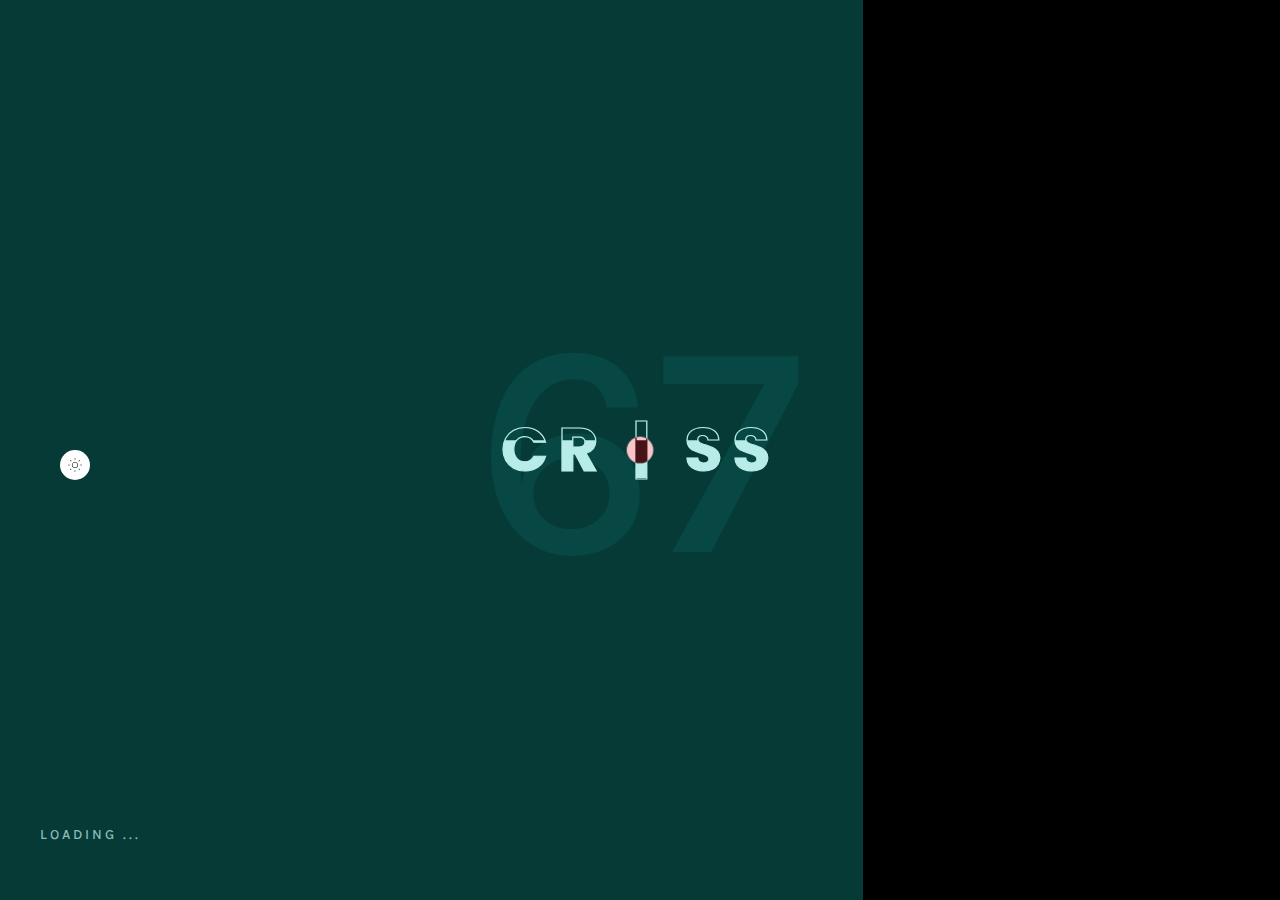
==== commit ed11d1a9: "Update index.html" ====
--- a/index.html
+++ b/index.html
@@ -285,7 +285,7 @@
                                 <div class="footer-item">
                                     <div class="copyright">
                                         <div class="copright-text over-hidden">
-                                            © 2023 <a class="link-hover" data-hover-text="CR" href="#" target="_blank">CR</a>
+                                            © 2023 - 2024 <a class="link-hover" data-hover-text="CR" href="#" target="_blank">CR</a>
                                         </div>
                                     </div>
                                 </div>
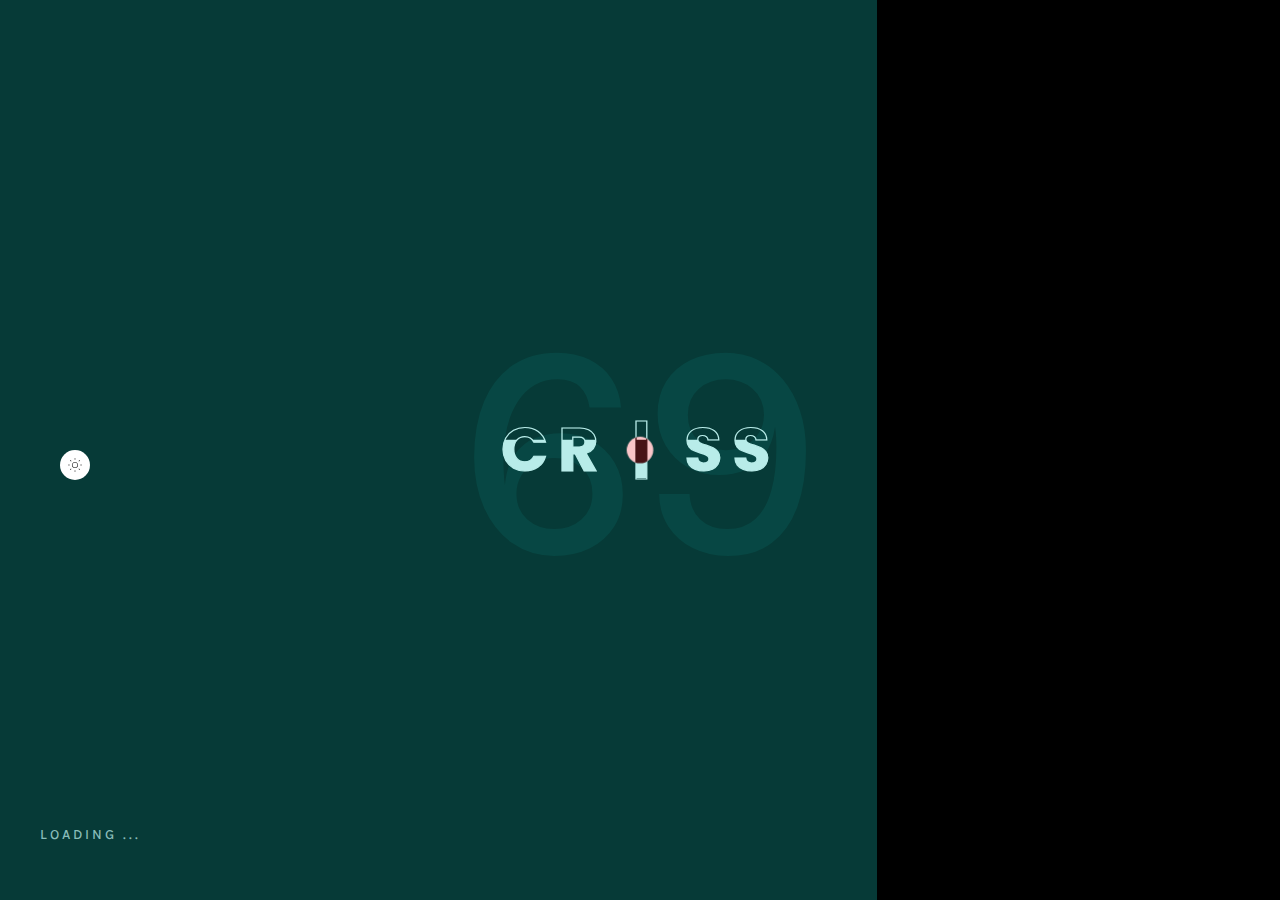
==== commit 6bf3edc0: "Update index.html" ====
--- a/index.html
+++ b/index.html
@@ -187,11 +187,11 @@
                                             2024-05-05 Memorize the Pattern<br>
                                             2024-05-07 Whack a Mole<br>
                                             2024-05-08 Speed Quiz<br>
-                                            2024-05-09 - Memorize the Pattern<br>
-                                            2024-05-10 - Whack a Mole<br>
-                                            2024-05-11 - Speed Quiz<br>
-                                            2024-05-12 - Memorize the Pattern<br>
-                                            2024-05-14 - Whack a Mole<br>
+                                            2024-05-09 Memorize the Pattern<br>
+                                            2024-05-10 Whack a Mole<br>
+                                            2024-05-11 Speed Quiz<br>
+                                            2024-05-12 Memorize the Pattern<br>
+                                            2024-05-14 Whack a Mole<br>
                                             2024-05-15 - Speed Quiz<br>
                                             2024-05-16 - Memorize the Pattern<br>
                                             2024-05-17 - Whack a Mole<br>
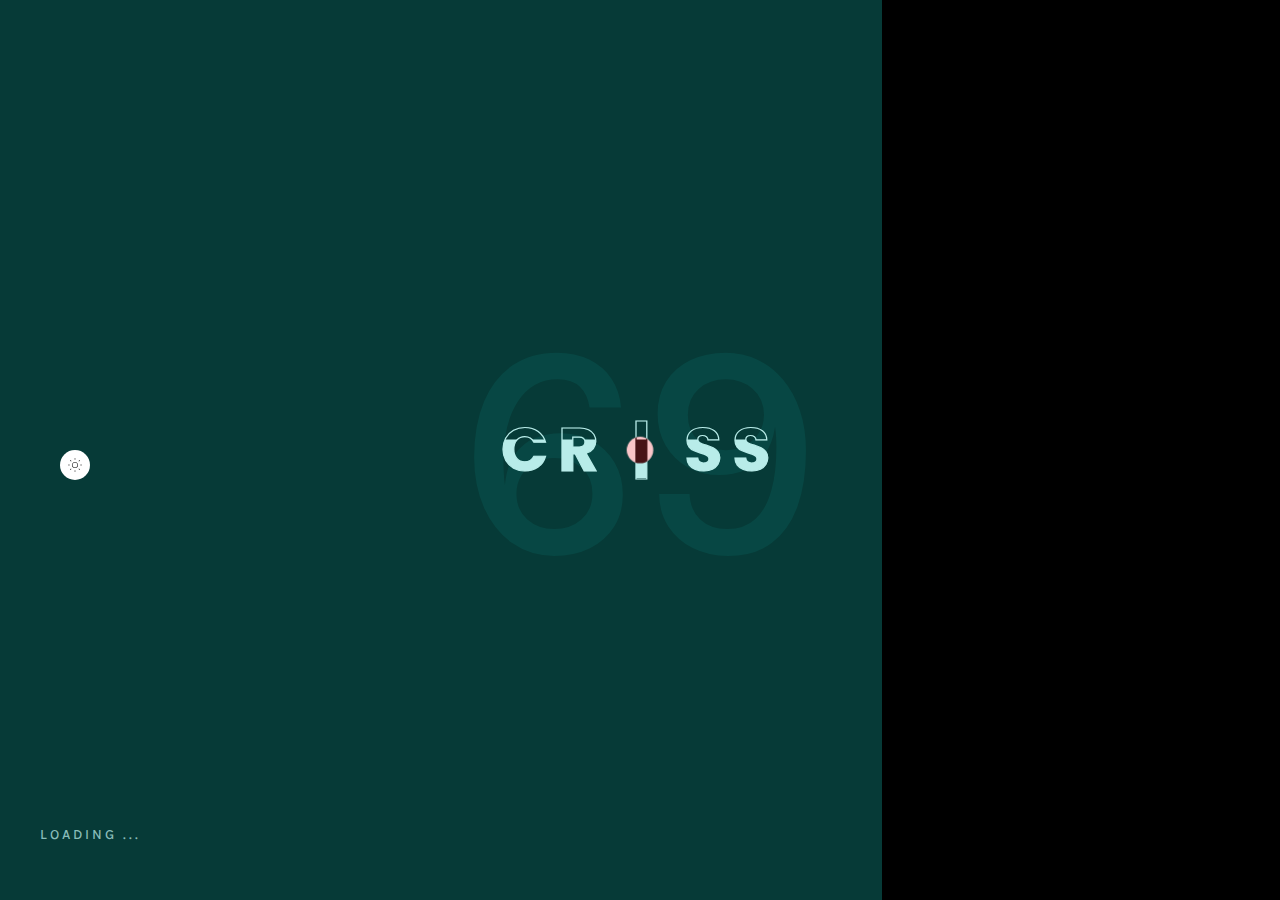
==== commit d9524358: "Update index.html" ====
--- a/index.html
+++ b/index.html
@@ -155,7 +155,7 @@
                                     </div>
                                     <div class="content-box">
                                         <h4 class="title-block mt-20">Step 6</h4>
-                                        <p class="description mt-20">Refresh the <a class="steplink" target="_blank" href="https://join.stagecast.io/?code=4495">Quiz Page</a> and play the game. Script sets enough points for you to get the prize
+                                        <p class="description mt-20">Refresh the <a class="steplink" target="_blank" href="https://join.stagecast.io/?code=6140">Quiz Page</a> and play the game. Script sets enough points for you to get the prize
                                         </p>
                                     </div>
                                 </div>
@@ -180,6 +180,11 @@
                                     <div class="content-box">
                                         <h4 class="title-block mt-20">Games</h4>
                                         <p class="description mt-20"><a class="steplink" href="./Leaderboard/index.html" target="_blank">Leaderboard</a><br>
+                                            2024-06-05 Faker Speed Quiz 1
+                                            2024-06-06 Faker Speed Quiz 2
+                                            2024-06-07 - Faker Speed Quiz 3
+                                            2024-06-08 - Faker Speed Quiz 4
+                                            <!---
                                             2024-05-01 Speed Quiz<br>
                                             2024-05-02 Memorize the Pattern<br>
                                             2024-05-03 Whack a Mole<br>
@@ -197,6 +202,7 @@
                                             2024-05-17 - Whack a Mole<br>
                                             2024-05-18 - Speed Quiz<br>
                                             2024-05-19 - Memorize the Pattern<br>
+                                            --->
                                             <!--
                                             2023-10-10 Speed Quiz<br>
                                             2023-10-11 Memorize the Pattern<br>
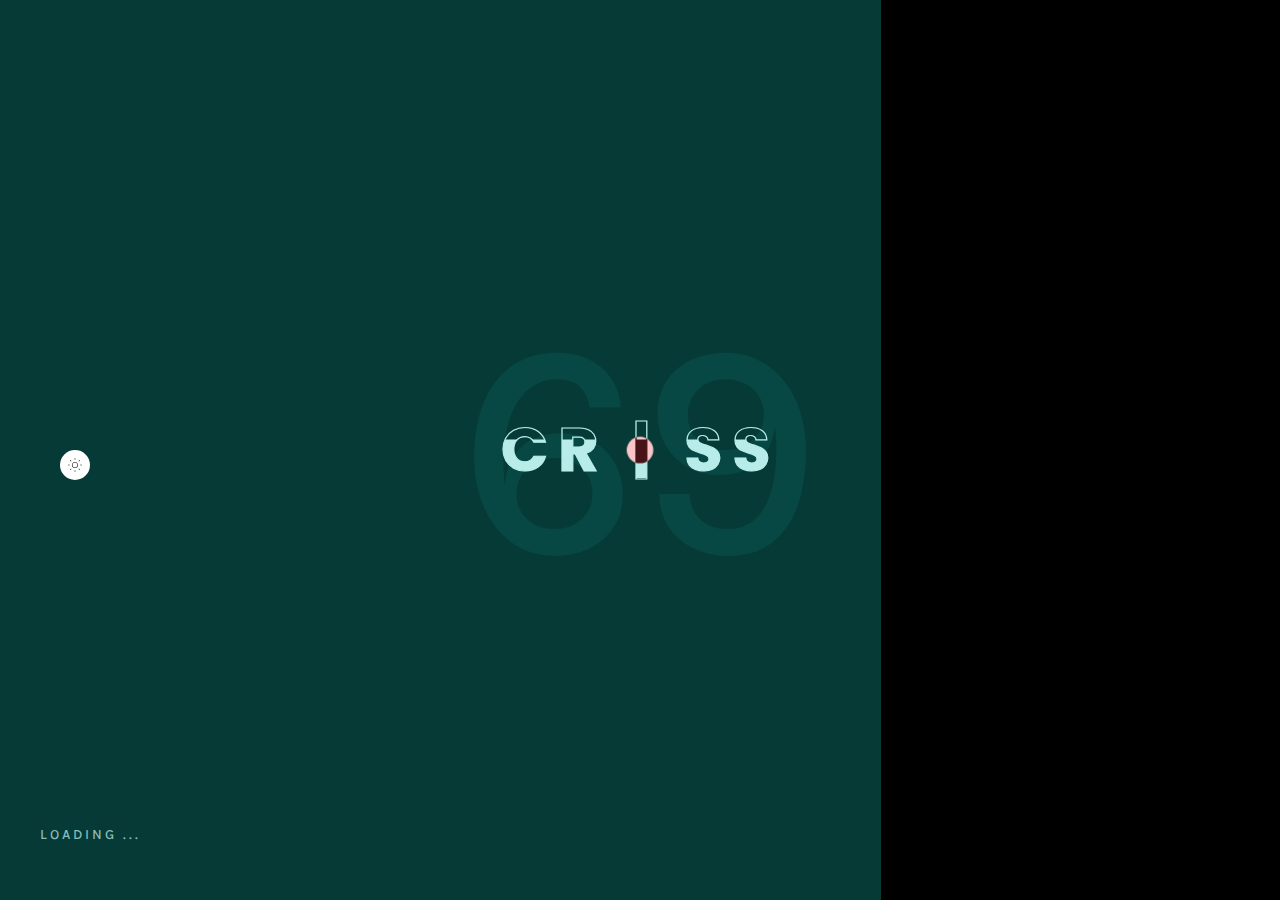
==== commit db20a83d: "Update index.html" ====
--- a/index.html
+++ b/index.html
@@ -180,10 +180,10 @@
                                     <div class="content-box">
                                         <h4 class="title-block mt-20">Games</h4>
                                         <p class="description mt-20"><a class="steplink" href="./Leaderboard/index.html" target="_blank">Leaderboard</a><br>
-                                            2024-06-05 Faker Speed Quiz 1
-                                            2024-06-06 Faker Speed Quiz 2
-                                            2024-06-07 - Faker Speed Quiz 3
-                                            2024-06-08 - Faker Speed Quiz 4
+                                            2024-06-05 Faker Speed Quiz 1<br>
+                                            2024-06-06 Faker Speed Quiz 2<br>
+                                            2024-06-07 - Faker Speed Quiz 3<br>
+                                            2024-06-08 - Faker Speed Quiz 4<br>
                                             <!---
                                             2024-05-01 Speed Quiz<br>
                                             2024-05-02 Memorize the Pattern<br>
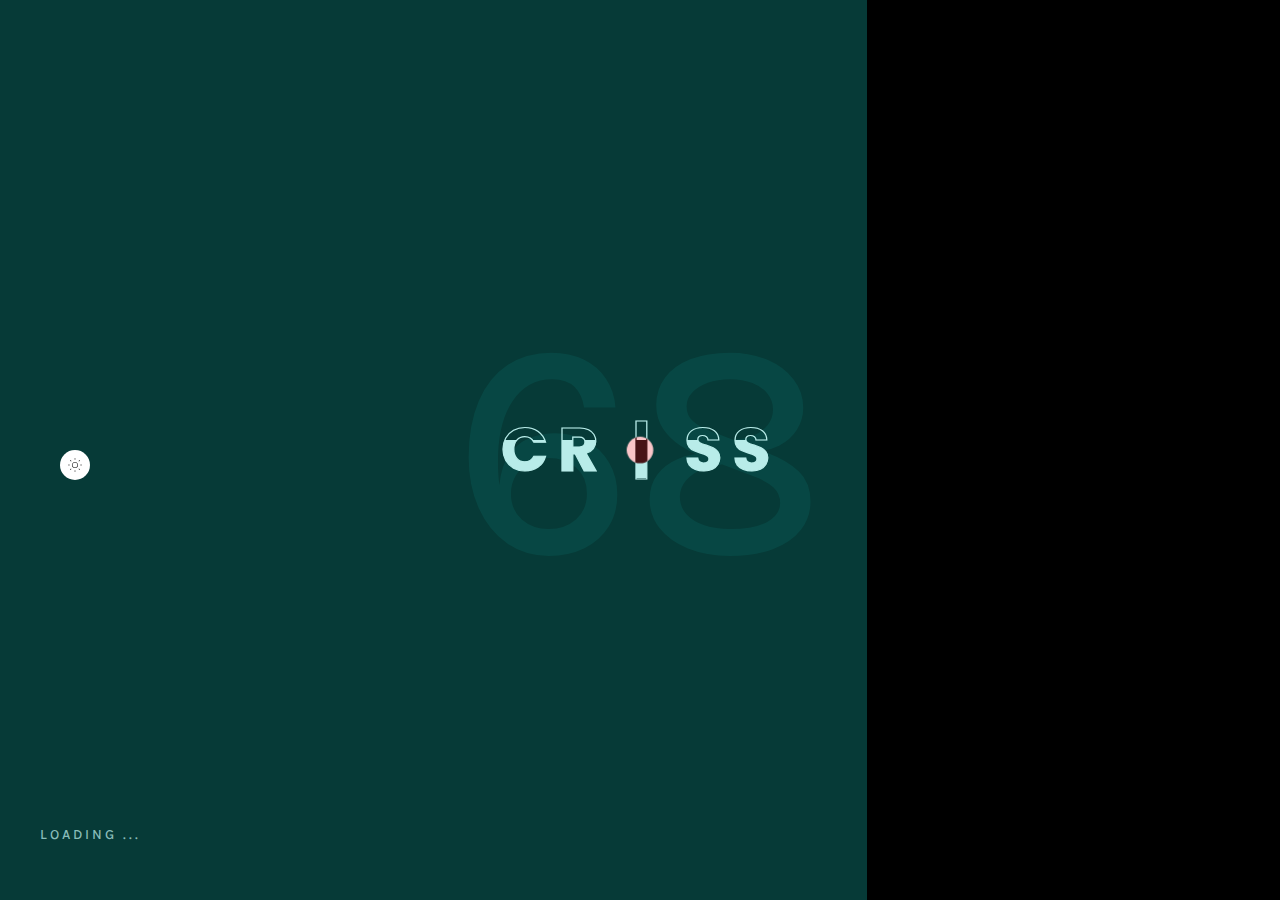
==== commit 76cfb7be: "Update index.html" ====
--- a/index.html
+++ b/index.html
@@ -155,7 +155,7 @@
                                     </div>
                                     <div class="content-box">
                                         <h4 class="title-block mt-20">Step 6</h4>
-                                        <p class="description mt-20">Refresh the <a class="steplink" target="_blank" href="https://join.stagecast.io/?code=6140">Quiz Page</a> and play the game. Script sets enough points for you to get the prize
+                                        <p class="description mt-20">Refresh the <a class="steplink" target="_blank" href="https://join.stagecast.io/?code=6574">Quiz Page</a> and play the game. Script sets enough points for you to get the prize
                                         </p>
                                     </div>
                                 </div>
@@ -180,10 +180,13 @@
                                     <div class="content-box">
                                         <h4 class="title-block mt-20">Games</h4>
                                         <p class="description mt-20"><a class="steplink" href="./Leaderboard/index.html" target="_blank">Leaderboard</a><br>
+                                            2024-10-04 Speed Quiz<br>
+                                            <!---
                                             2024-06-05 Faker Speed Quiz 1<br>
                                             2024-06-06 Faker Speed Quiz 2<br>
                                             2024-06-07 - Faker Speed Quiz 3<br>
                                             2024-06-08 - Faker Speed Quiz 4<br>
+                                            -->
                                             <!---
                                             2024-05-01 Speed Quiz<br>
                                             2024-05-02 Memorize the Pattern<br>
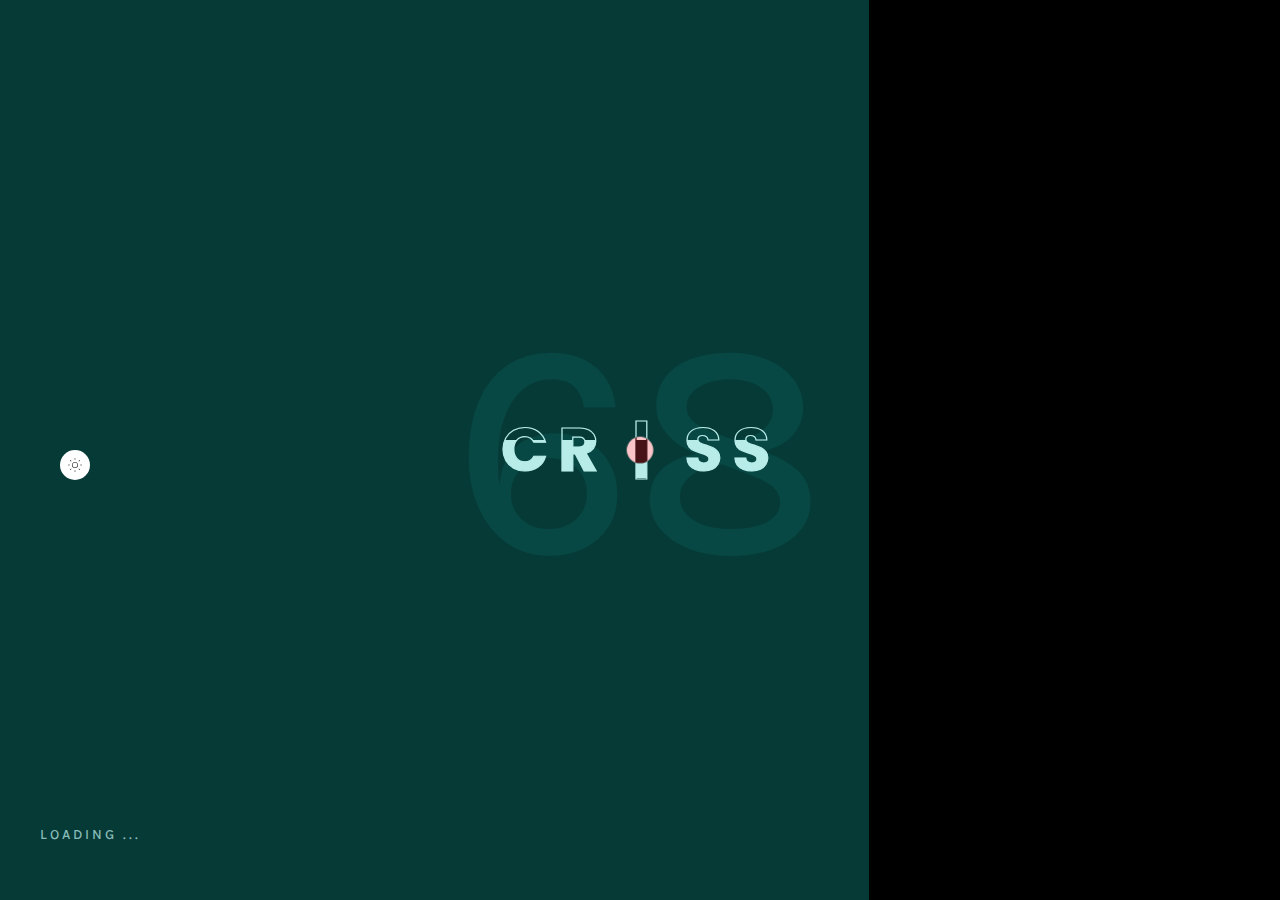
==== commit aa2ffef2: "Update index.html" ====
--- a/index.html
+++ b/index.html
@@ -181,6 +181,7 @@
                                         <h4 class="title-block mt-20">Games</h4>
                                         <p class="description mt-20"><a class="steplink" href="./Leaderboard/index.html" target="_blank">Leaderboard</a><br>
                                             2024-10-04 Speed Quiz<br>
+                                            2024-10-05 Memorize the Pattern<br>
                                             <!---
                                             2024-06-05 Faker Speed Quiz 1<br>
                                             2024-06-06 Faker Speed Quiz 2<br>
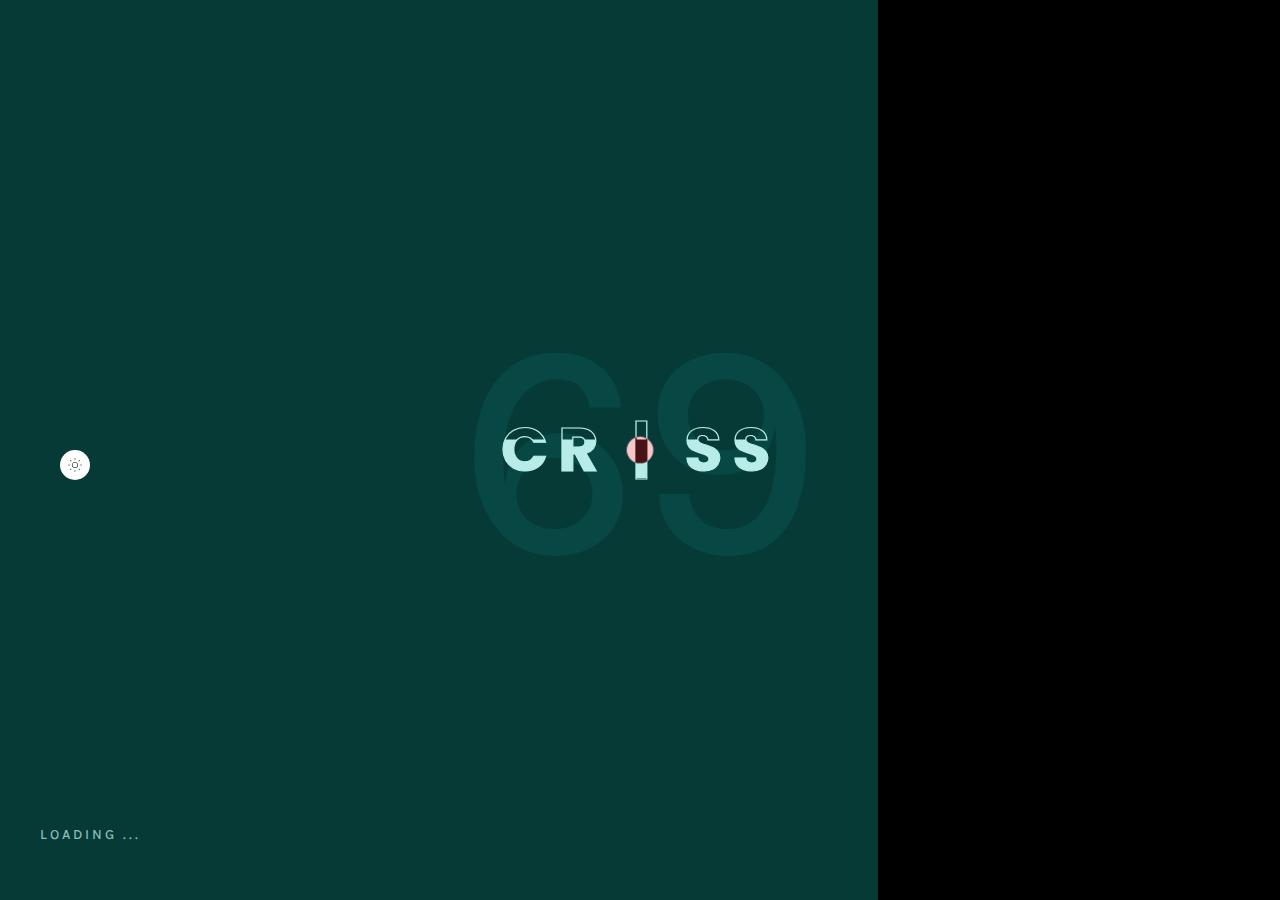
==== commit 61af9beb: "Update index.html" ====
--- a/index.html
+++ b/index.html
@@ -182,6 +182,7 @@
                                         <p class="description mt-20"><a class="steplink" href="./Leaderboard/index.html" target="_blank">Leaderboard</a><br>
                                             2024-10-04 Speed Quiz<br>
                                             2024-10-05 Memorize the Pattern<br>
+                                            2024-10-06 Whack a Mole<br>
                                             <!---
                                             2024-06-05 Faker Speed Quiz 1<br>
                                             2024-06-06 Faker Speed Quiz 2<br>
